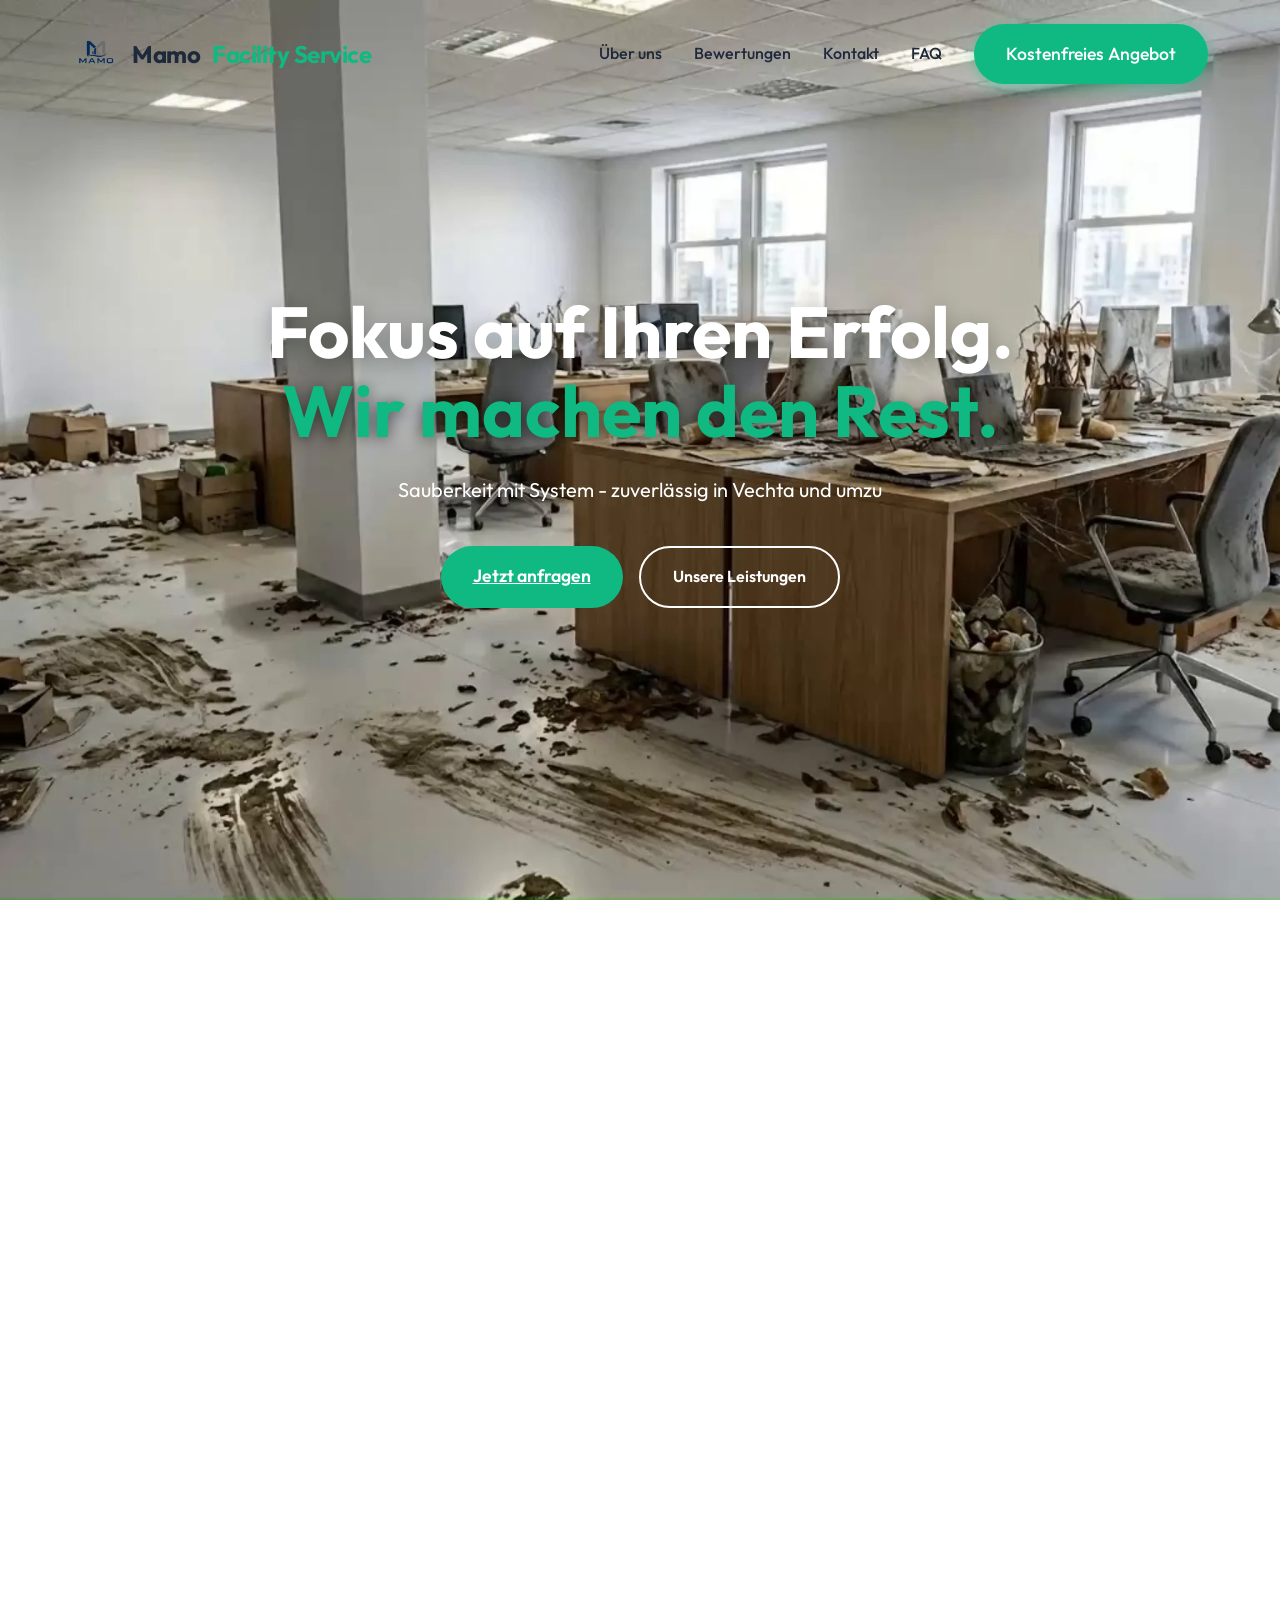
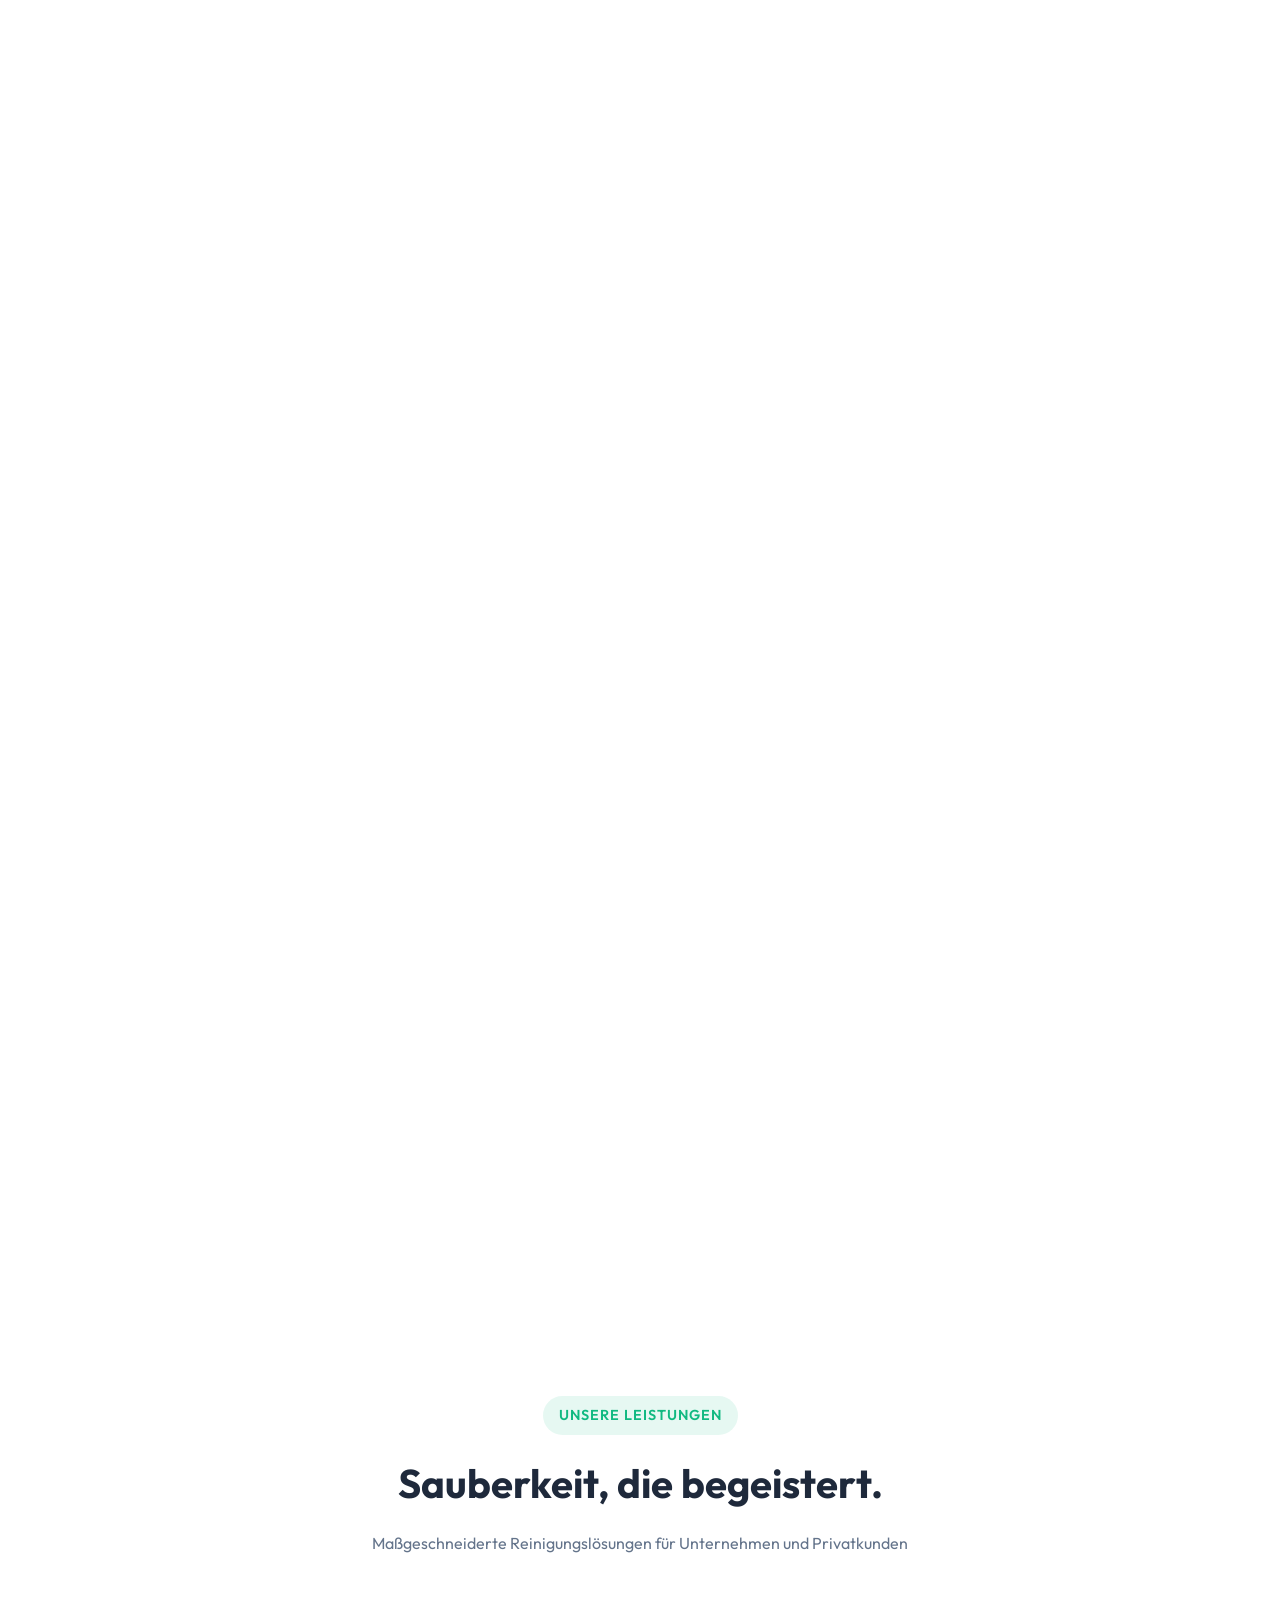
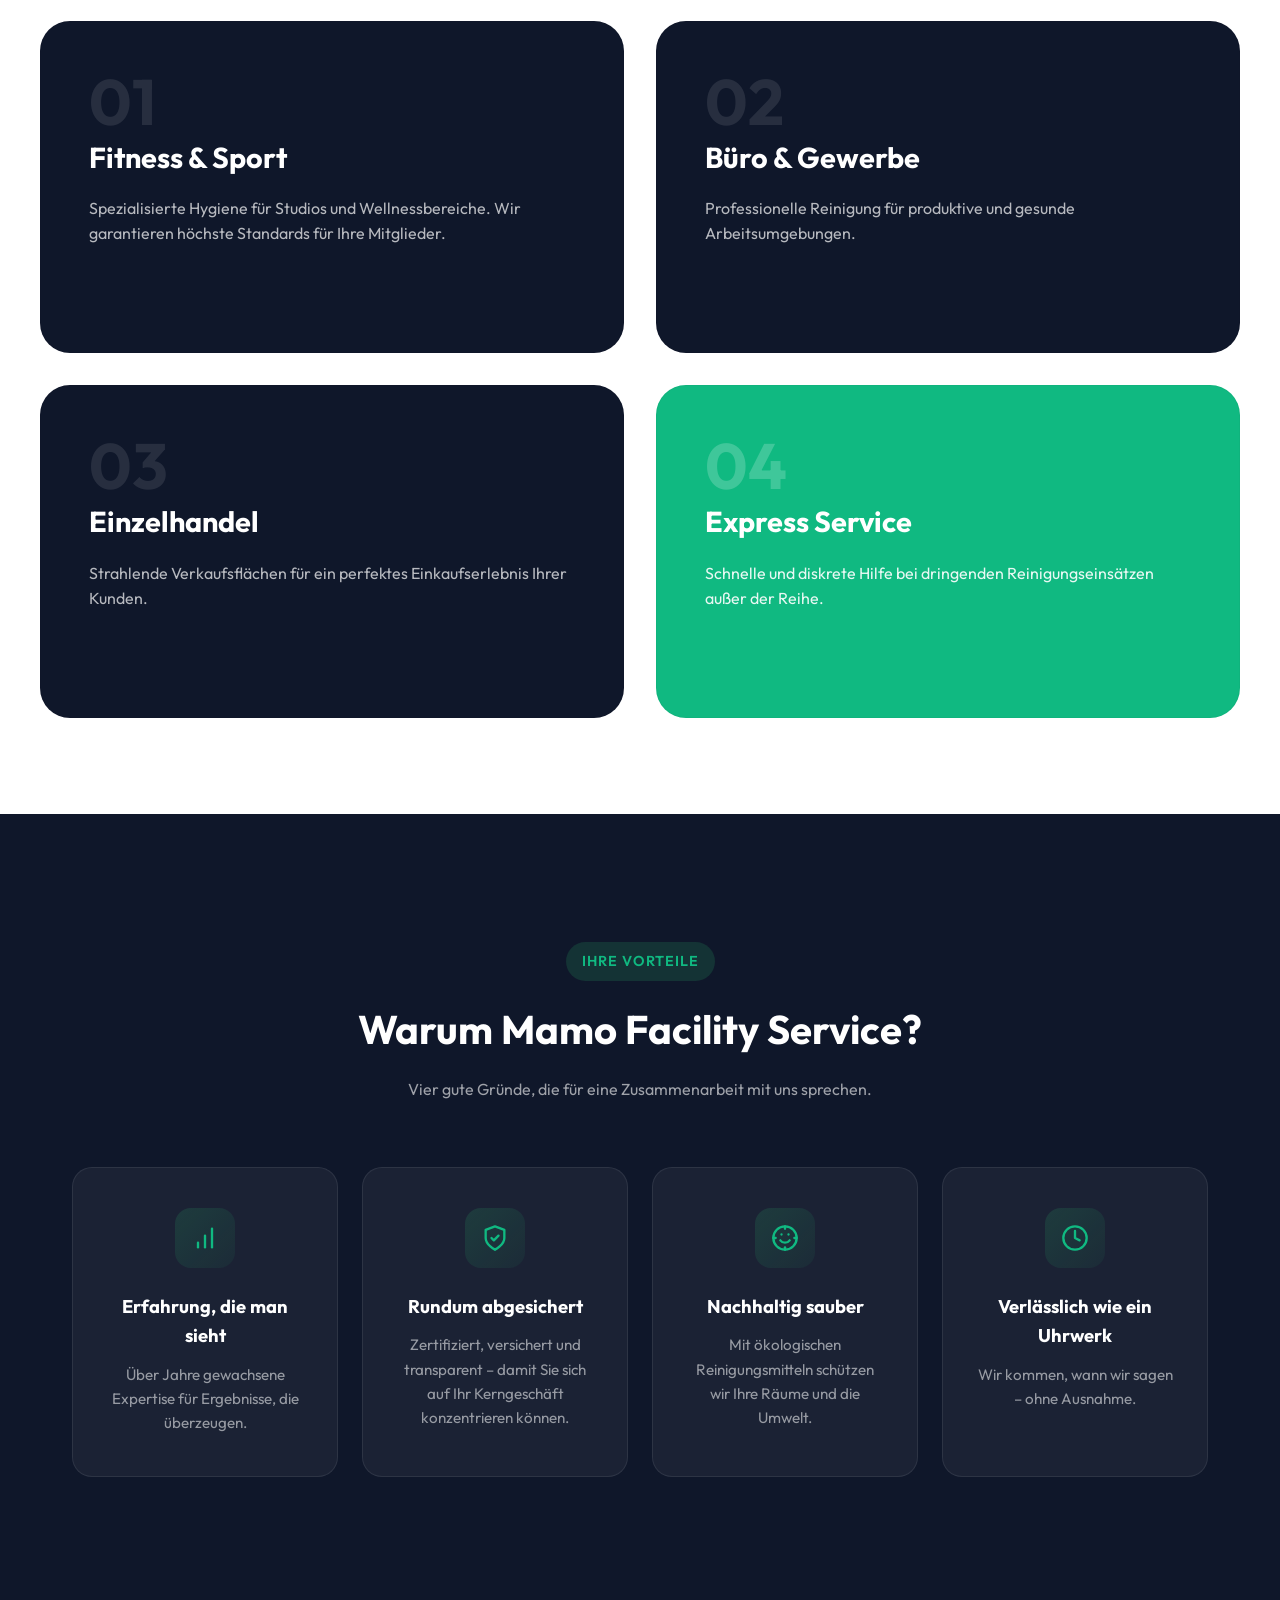
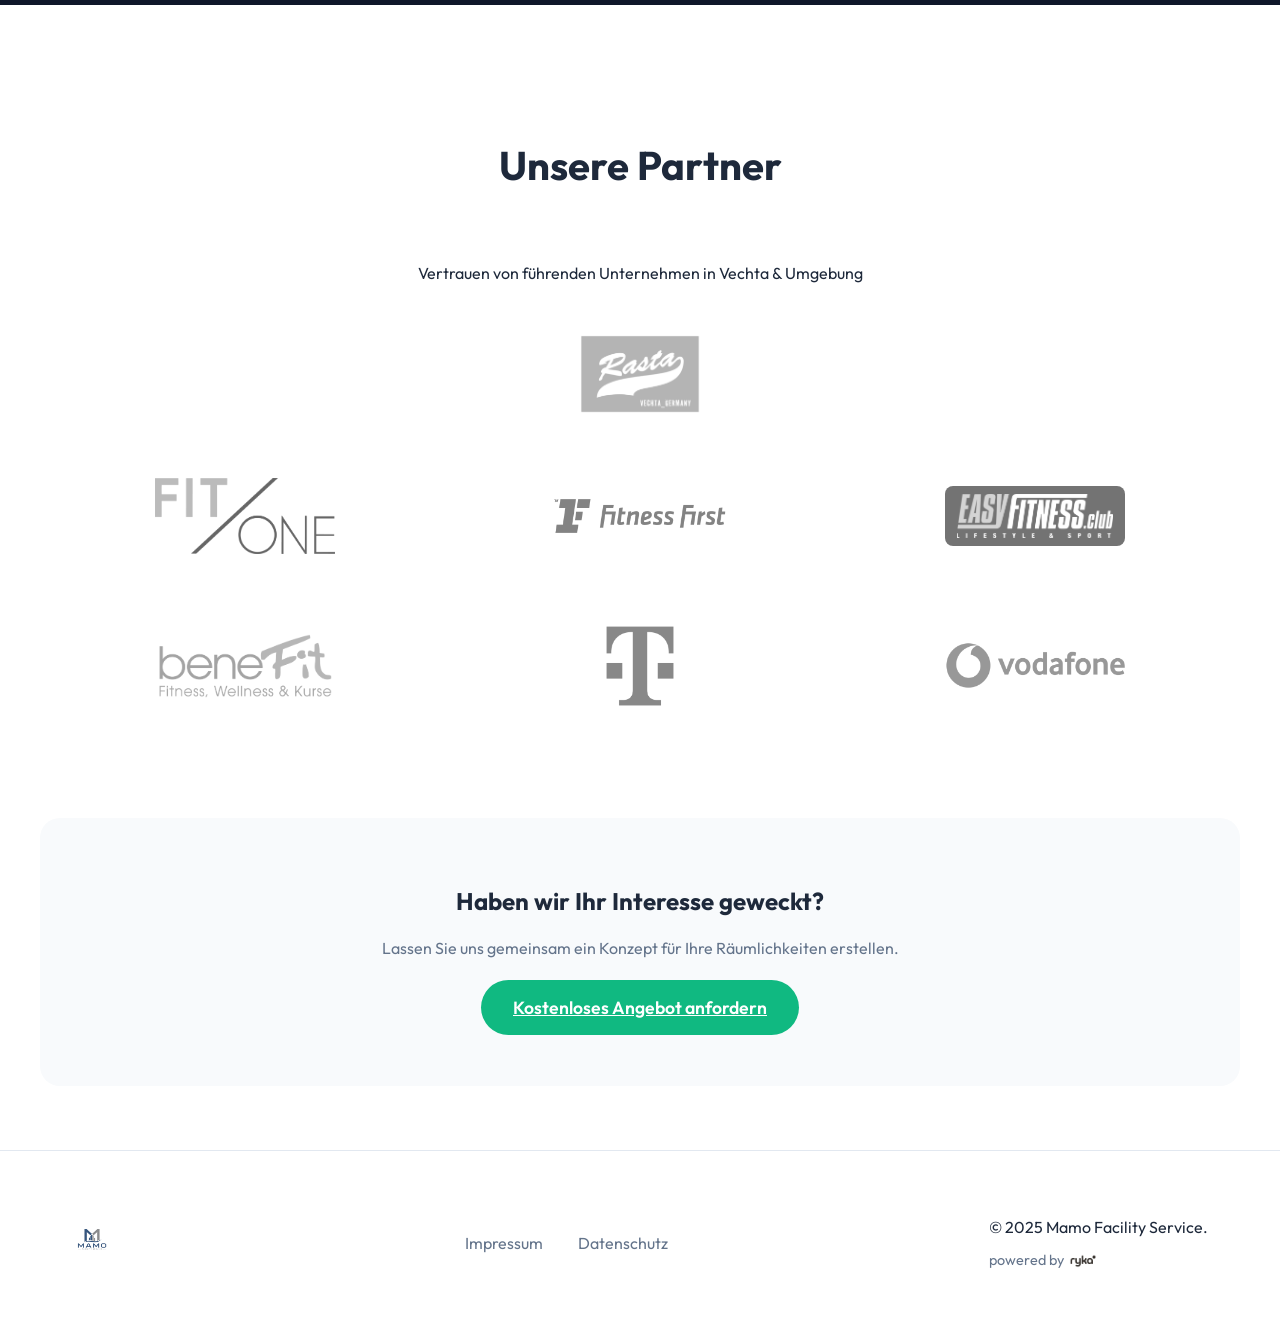
==== index.html @ 99d76e2f "Increase logo size on desktop and fix brand text word spacing" ====
<!DOCTYPE html>
<html lang="de">
<head>
    <meta charset="UTF-8">
    <meta name="viewport" content="width=device-width, initial-scale=1.0">
    <title>Mamo Facility Service | Premium Reinigungsservice Vechta</title>
    <meta name="description" content="Professionelle Reinigung für Fitnessstudios, Büros und Gewerbe in Vechta & Umgebung. Höchste Qualität und Zuverlässigkeit.">
    <link rel="preconnect" href="https://fonts.googleapis.com">
    <link rel="preconnect" href="https://fonts.gstatic.com" crossorigin>
    <link href="https://fonts.googleapis.com/css2?family=Outfit:wght@300;400;600;700&display=swap" rel="stylesheet">
    <link rel="stylesheet" href="style.css?v=1.3">
</head>
<body>
    <header id="main-header">
        <nav class="container">
            <a href="index.html" class="logo" style="text-decoration:none; color:var(--text);"><img src="assets/logoneu1.png" alt="Mamo Facility Service Logo" class="logo-img">Mamo<span> Facility Service</span></a>
            <button class="hamburger" id="hamburger-btn" aria-label="Menü öffnen">
                <span></span>
                <span></span>
                <span></span>
            </button>
            <div class="nav-links" id="nav-links">
                <a href="about.html">Über uns</a>
                <a href="reviews.html">Bewertungen</a>
                <a href="contact.html">Kontakt</a>
                <a href="faq.html">FAQ</a>
                <a href="contact.html" class="btn-cta nav-cta">Kostenfreies Angebot</a>
            </div>
        </nav>
    </header>

    <main>
        <section id="hero">
            <div class="animation-container">
                <canvas id="scroll-animation"></canvas>
                <div class="hero-content container">
                    <div class="text-reveal">

                        <h1 class="fade-in">Fokus auf Ihren Erfolg.<br><span>Wir machen den Rest.</span></h1>
                        <p class="fade-in delay-1">Sauberkeit mit System - zuverlässig in Vechta und umzu</p>
                        <div class="hero-actions fade-in delay-2">
                            <a href="contact.html" class="btn-cta">Jetzt anfragen</a>
                            <a href="services.html" class="btn-secondary">Unsere Leistungen</a>
                        </div>
                    </div>
                </div>
            </div>
        </section>

        <section id="services-home" class="container" style="padding: 6rem 0;">
            <div class="section-header text-center">
                <span class="badge">Unsere Leistungen</span>
                <h2 class="section-title" style="margin-bottom: 1rem;">Sauberkeit, die begeistert.</h2>
                <p style="color: var(--text-light); margin-bottom: 4rem;">Maßgeschneiderte Reinigungslösungen für Unternehmen und Privatkunden</p>
            </div>
            
            <div class="creative-services-grid">
                <a href="services.html" class="c-service-card dark">
                    <div class="c-service-number">01</div>
                    <div class="c-service-content">
                        <h3>Fitness & Sport</h3>
                        <p>Spezialisierte Hygiene für Studios und Wellnessbereiche. Wir garantieren höchste Standards für Ihre Mitglieder.</p>
                        <span class="c-service-link">Mehr erfahren →</span>
                    </div>
                </a>
                
                <a href="services.html" class="c-service-card dark">
                    <div class="c-service-number">02</div>
                    <div class="c-service-content">
                        <h3>Büro & Gewerbe</h3>
                        <p>Professionelle Reinigung für produktive und gesunde Arbeitsumgebungen.</p>
                        <span class="c-service-link">Mehr erfahren →</span>
                    </div>
                </a>

                <a href="services.html" class="c-service-card dark">
                    <div class="c-service-number">03</div>
                    <div class="c-service-content">
                        <h3>Einzelhandel</h3>
                        <p>Strahlende Verkaufsflächen für ein perfektes Einkaufserlebnis Ihrer Kunden.</p>
                        <span class="c-service-link">Mehr erfahren →</span>
                    </div>
                </a>

                <a href="services.html" class="c-service-card highlight">
                    <div class="c-service-number">04</div>
                    <div class="c-service-content">
                        <h3>Express Service</h3>
                        <p>Schnelle und diskrete Hilfe bei dringenden Reinigungseinsätzen außer der Reihe.</p>
                        <span class="c-service-link">Mehr erfahren →</span>
                    </div>
                </a>
            </div>
        </section>

        <section id="why-us" class="bg-dark">
            <div class="container">
                <div class="section-header text-center" style="margin-bottom: 4rem;">
                    <span class="badge" style="background: rgba(46, 204, 113, 0.15); color: var(--secondary);">Ihre Vorteile</span>
                    <h2 class="section-title text-white" style="margin-bottom: 1rem;">Warum Mamo Facility Service?</h2>
                    <p style="color: rgba(255,255,255,0.6); max-width: 560px; margin: 0 auto;">Vier gute Gründe, die für eine Zusammenarbeit mit uns sprechen.</p>
                </div>

                <div class="why-cards-grid">
                    <div class="why-card">
                        <div class="why-card-icon">
                            <svg xmlns="http://www.w3.org/2000/svg" width="28" height="28" viewBox="0 0 24 24" fill="none" stroke="currentColor" stroke-width="2" stroke-linecap="round" stroke-linejoin="round"><path d="M12 20V10"/><path d="M18 20V4"/><path d="M6 20v-4"/></svg>
                        </div>
                        <h3 class="why-card-title">Erfahrung, die man sieht</h3>
                        <p class="why-card-text">Über Jahre gewachsene Expertise für Ergebnisse, die überzeugen.</p>
                    </div>

                    <div class="why-card">
                        <div class="why-card-icon">
                            <svg xmlns="http://www.w3.org/2000/svg" width="28" height="28" viewBox="0 0 24 24" fill="none" stroke="currentColor" stroke-width="2" stroke-linecap="round" stroke-linejoin="round"><path d="M12 22s8-4 8-10V5l-8-3-8 3v7c0 6 8 10 8 10"/><path d="m9 12 2 2 4-4"/></svg>
                        </div>
                        <h3 class="why-card-title">Rundum abgesichert</h3>
                        <p class="why-card-text">Zertifiziert, versichert und transparent – damit Sie sich auf Ihr Kerngeschäft konzentrieren können.</p>
                    </div>

                    <div class="why-card">
                        <div class="why-card-icon">
                            <svg xmlns="http://www.w3.org/2000/svg" width="28" height="28" viewBox="0 0 24 24" fill="none" stroke="currentColor" stroke-width="2" stroke-linecap="round" stroke-linejoin="round"><path d="M12 22c5.523 0 10-4.477 10-10S17.523 2 12 2 2 6.477 2 12s4.477 10 10 10z"/><path d="M8 14s1.5 2 4 2 4-2 4-2"/><line x1="9" y1="9" x2="9.01" y2="9"/><line x1="15" y1="9" x2="15.01" y2="9"/><path d="M2 12h2"/><path d="M20 12h2"/><path d="M12 2v2"/><path d="M12 20v2"/></svg>
                        </div>
                        <h3 class="why-card-title">Nachhaltig sauber</h3>
                        <p class="why-card-text">Mit ökologischen Reinigungsmitteln schützen wir Ihre Räume und die Umwelt.</p>
                    </div>

                    <div class="why-card">
                        <div class="why-card-icon">
                            <svg xmlns="http://www.w3.org/2000/svg" width="28" height="28" viewBox="0 0 24 24" fill="none" stroke="currentColor" stroke-width="2" stroke-linecap="round" stroke-linejoin="round"><circle cx="12" cy="12" r="10"/><polyline points="12 6 12 12 16 14"/></svg>
                        </div>
                        <h3 class="why-card-title">Verlässlich wie ein Uhrwerk</h3>
                        <p class="why-card-text">Wir kommen, wann wir sagen – ohne Ausnahme.</p>
                    </div>
                </div>
            </div>
        </section>

        <section id="partners" class="container">
            <h2 class="section-title">Unsere Partner</h2>
            <p class="text-center">Vertrauen von führenden Unternehmen in Vechta & Umgebung</p>
            <div class="partner-featured">
                <img src="assets/rasta-vechta.png" alt="Rasta Vechta" class="partner-image partner-featured-logo">
            </div>
            <div class="partners-logo-grid">
                <img src="assets/fitone-logo.png" alt="FitOne" class="partner-image">
                <img src="assets/fitnessfirst-logo.png" alt="Fitness First" class="partner-image">
                <img src="assets/easyfitness-logo.png" alt="EasyFitness" class="partner-image dark-bg-logo">
                <img src="assets/benefit-logo.png" alt="Benefit Fitness" class="partner-image">
                <img src="assets/telekom-logo.png" alt="Telekom" class="partner-image">
                <img src="assets/vodafone-logo.png" alt="Vodafone" class="partner-image">
            </div>
        </section>

        <section id="cta-home" class="container text-center">
            <h2>Haben wir Ihr Interesse geweckt?</h2>
            <p>Lassen Sie uns gemeinsam ein Konzept für Ihre Räumlichkeiten erstellen.</p>
            <a href="contact.html" class="btn-cta">Kostenloses Angebot anfordern</a>
        </section>
    </main>

    <footer>
        <div class="container footer-content">
            <div class="footer-logo">
                <img src="assets/logoneu1.png" alt="Mamo Facility Service Logo">
            </div>
            <div class="footer-links">
                <a href="impressum.html">Impressum</a>
                <a href="datenschutz.html">Datenschutz</a>
            </div>
            <div class="copyright">
                &copy; 2025 Mamo Facility Service.
                <div style="margin-top: 8px; font-size: 0.9rem; color: var(--text-light);">
                    powered by <img src="assets/ryka-logo.jpg" alt="ryka" style="height: 14px; vertical-align: middle; margin-left: 2px;">
                </div>
            </div>
        </div>
    </footer>

    <script src="app.js"></script>
</body>
</html>
---- style.css ----
:root {
    --primary: #0f172a;
    --secondary: #10b981;
    --accent: #3b82f6;
    --background: #ffffff;
    --surface: #f8fafc;
    --text: #1e293b;
    --text-light: #64748b;
    --white: #ffffff;
    --transition: all 0.3s cubic-bezier(0.4, 0, 0.2, 1);
}

* {
    margin: 0;
    padding: 0;
    box-sizing: border-box;
}

html {
    scroll-behavior: smooth;
}

body {
    font-family: 'Outfit', sans-serif;
    line-height: 1.6;
    color: var(--text);
    background-color: var(--background);
    overflow-x: hidden;
}

.container {
    max-width: 1200px;
    margin: 0 auto;
    padding: 0 2rem;
}

/* Header & Nav */
header {
    position: fixed;
    top: 0;
    width: 100%;
    z-index: 1000;
    padding: 1.5rem 0;
    transition: var(--transition);
}

header.scrolled {
    background: rgba(255, 255, 255, 0.8);
    backdrop-filter: blur(10px);
    padding: 1rem 0;
    box-shadow: 0 4px 20px rgba(0,0,0,0.05);
}

nav {
    display: flex;
    justify-content: space-between;
    align-items: center;
}

.logo {
    display: inline-flex;
    align-items: center;
    gap: 0.75rem;
    font-size: 1.5rem;
    font-weight: 700;
    letter-spacing: -0.5px;
    transition: var(--transition);
}

.logo span {
    color: var(--secondary);
}

.logo-img {
    height: 48px;
    width: auto;
    object-fit: contain;
    transition: var(--transition);
}

header.scrolled .logo-img {
    height: 36px;
}

header.scrolled .logo {
    font-size: 1.3rem;
}

.nav-links {
    display: flex;
    gap: 2rem;
    align-items: center;
}

.nav-links a {
    text-decoration: none;
    color: var(--text);
    font-weight: 500;
    transition: var(--transition);
}

.nav-links a:hover {
    color: var(--secondary);
}

.hamburger {
    display: none;
    flex-direction: column;
    justify-content: space-around;
    width: 30px;
    height: 25px;
    background: transparent;
    border: none;
    cursor: pointer;
    padding: 0;
    z-index: 1000;
}

.hamburger span {
    width: 30px;
    height: 3px;
    background: var(--text);
    border-radius: 10px;
    transition: all 0.3s linear;
    position: relative;
    transform-origin: 1px;
}

.hamburger.active span:nth-child(1) {
    transform: rotate(45deg);
}

.hamburger.active span:nth-child(2) {
    opacity: 0;
}

.hamburger.active span:nth-child(3) {
    transform: rotate(-45deg);
}

.nav-cta {
    padding: 0.8rem 1.5rem;
    background-color: var(--secondary);
    color: var(--white);
    border-radius: 50px;
    box-shadow: 0 4px 15px rgba(16, 185, 129, 0.4);
}

.nav-cta:hover {
    transform: translateY(-2px);
    box-shadow: 0 6px 20px rgba(16, 185, 129, 0.6);
    color: var(--white) !important;
}

/* Buttons */
.btn-primary, .btn-cta {
    background: var(--primary);
    color: var(--white) !important;
    padding: 0.8rem 1.5rem;
    border-radius: 50px;
    font-weight: 600;
    transition: var(--transition);
    border: none;
    cursor: pointer;
}

.btn-cta {
    background: var(--secondary);
    padding: 1rem 2rem;
    font-size: 1.1rem;
}

.btn-secondary {
    background: transparent;
    border: 2px solid var(--primary);
    color: var(--primary);
    padding: 1rem 2rem;
    border-radius: 50px;
    font-weight: 600;
    text-decoration: none;
    transition: var(--transition);
}

.btn-primary:hover, .btn-cta:hover {
    transform: translateY(-2px);
    box-shadow: 0 10px 20px rgba(0,0,0,0.1);
}

/* Hero Section */
#hero {
    height: 500vh; /* Increased to 500vh to slow down the 161 desktop frames and make scrolling less sensitive */
    position: relative;
}

.animation-container {
    position: sticky;
    top: 0;
    height: 100vh;
    width: 100%;
    overflow: hidden;
    background: url('frames/ezgif-frame-001.webp') center center / cover no-repeat #000;
}

#scroll-animation {
    width: 100%;
    height: 100%;
    display: block;
}

.hero-content {
    position: absolute;
    top: 50%;
    left: 50%;
    transform: translate(-50%, -50%);
    z-index: 10;
    color: var(--white);
    text-align: center;
    width: 100%;
    padding: 0 2rem;
    pointer-events: none;
    -webkit-font-smoothing: antialiased;
}

.hero-content * {
    pointer-events: auto;
}

.hero-logo {
    margin-bottom: 2rem;
}

.hero-logo img {
    max-height: 90px;
    width: auto;
    border-radius: 12px;
    background: #ffffff;
    padding: 8px;
    box-shadow: 0 10px 30px rgba(0,0,0,0.15);
    display: inline-block;
}

#hero h1 {
    font-size: clamp(2.5rem, 8vw, 4.5rem);
    line-height: 1.1;
    margin-bottom: 1.5rem;
    font-weight: 700;
    text-shadow: 0 4px 20px rgba(0,0,0,0.3);
}

#hero h1 span {
    color: #10b981; /* Bright, vibrant green */
    text-shadow: 0 2px 15px rgba(0,0,0,0.6);
}

#hero p {
    font-size: 1.25rem;
    margin-bottom: 2.5rem;
    opacity: 0.9;
}

.hero-actions {
    display: flex;
    gap: 1rem;
    justify-content: center;
}

#hero .btn-secondary {
    border-color: var(--white);
    color: var(--white);
}

#hero .btn-secondary:hover {
    background: var(--white);
    color: var(--primary);
}

/* Animations */
.fade-in {
    opacity: 0;
    transform: translateY(20px);
    animation: fadeIn 1s forwards;
}

.delay-1 { animation-delay: 0.2s; }
.delay-2 { animation-delay: 0.4s; }

@keyframes fadeIn {
    to {
        opacity: 1;
        transform: translateY(0);
    }
}

/* Services */
#services {
    padding: 8rem 2rem;
}

.section-title {
    text-align: center;
    font-size: 2.5rem;
    margin-bottom: 4rem;
    font-weight: 700;
}

.services-grid {
    display: grid;
    grid-template-columns: repeat(auto-fit, minmax(250px, 1fr));
    gap: 2rem;
}

.service-card {
    background: var(--surface);
    padding: 3rem 2rem;
    border-radius: 24px;
    transition: var(--transition);
    text-align: center;
}

.service-card:hover {
    transform: translateY(-10px);
    background: var(--white);
    box-shadow: 0 20px 40px rgba(0,0,0,0.05);
}

.service-card .icon {
    font-size: 3rem;
    margin-bottom: 1.5rem;
}

.service-card h3 {
    margin-bottom: 1rem;
    font-size: 1.5rem;
}

/* Why Us */
.bg-dark {
    background: var(--primary);
    color: var(--white);
    padding: 8rem 0;
}

.grid-2 {
    display: grid;
    grid-template-columns: 1fr 1fr;
    gap: 4rem;
    align-items: center;
}

.why-cards-grid {
    display: grid;
    grid-template-columns: repeat(4, 1fr);
    gap: 1.5rem;
}

.why-card {
    background: rgba(255, 255, 255, 0.05);
    border: 1px solid rgba(255, 255, 255, 0.08);
    border-radius: 20px;
    padding: 2.5rem 2rem;
    text-align: center;
    transition: all 0.4s cubic-bezier(0.25, 0.46, 0.45, 0.94);
    position: relative;
    overflow: hidden;
}

.why-card::before {
    content: '';
    position: absolute;
    top: 0;
    left: 0;
    right: 0;
    height: 3px;
    background: linear-gradient(90deg, transparent, var(--secondary), transparent);
    opacity: 0;
    transition: opacity 0.4s ease;
}

.why-card:hover {
    transform: translateY(-8px);
    background: rgba(255, 255, 255, 0.09);
    border-color: rgba(46, 204, 113, 0.3);
    box-shadow: 0 20px 60px rgba(0, 0, 0, 0.3), 0 0 40px rgba(46, 204, 113, 0.1);
}

.why-card:hover::before {
    opacity: 1;
}

.why-card-icon {
    width: 60px;
    height: 60px;
    border-radius: 16px;
    background: linear-gradient(135deg, rgba(46, 204, 113, 0.15), rgba(46, 204, 113, 0.05));
    display: flex;
    align-items: center;
    justify-content: center;
    margin: 0 auto 1.5rem;
    color: var(--secondary);
    transition: all 0.4s ease;
}

.why-card:hover .why-card-icon {
    background: linear-gradient(135deg, var(--secondary), rgba(46, 204, 113, 0.7));
    color: var(--white);
    transform: scale(1.1);
    box-shadow: 0 8px 25px rgba(46, 204, 113, 0.3);
}

.why-card-title {
    font-size: 1.15rem;
    font-weight: 700;
    color: var(--white);
    margin-bottom: 0.75rem;
}

.why-card-text {
    font-size: 0.95rem;
    color: rgba(255, 255, 255, 0.55);
    line-height: 1.6;
}

/* Contact */
#contact {
    padding: 8rem 2rem;
}

.contact-wrapper {
    display: grid;
    grid-template-columns: 1fr 1.2fr;
    gap: 4rem;
    background: var(--surface);
    padding: 4rem;
    border-radius: 40px;
}

.contact-form {
    display: flex;
    flex-direction: column;
    gap: 1.5rem;
}

.contact-form input, .contact-form select, .contact-form textarea {
    padding: 1rem 1.5rem;
    border-radius: 12px;
    border: 1px solid #e2e8f0;
    font-family: inherit;
    font-size: 1rem;
}

.info-item {
    margin: 2rem 0;
    font-size: 1.2rem;
    font-weight: 600;
}

.info-item a {
    text-decoration: none;
    color: var(--text);
}

.btn-whatsapp {
    display: inline-block;
    background: #25d366;
    color: white;
    padding: 1rem 2rem;
    border-radius: 50px;
    text-decoration: none;
    font-weight: 600;
    transition: var(--transition);
}

.image-container {
    border-radius: 30px;
    overflow: hidden;
    box-shadow: 0 20px 40px rgba(0,0,0,0.2);
}

.img-responsive {
    width: 100%;
    height: auto;
    display: block;
    transition: var(--transition);
}

.img-responsive:hover {
    transform: scale(1.05);
}

/* Subpages */
.sub-hero {
    padding: 10rem 0 6rem;
    text-align: center;
}

.sub-hero h1 {
    font-size: 3.5rem;
    margin-bottom: 1rem;
    color: var(--white);
}

.sub-hero p {
    font-size: 1.2rem;
    color: var(--secondary);
    max-width: 600px;
    margin: 0 auto;
}

/* Service Details */
.service-detail-block {
    display: grid;
    grid-template-columns: 1fr 1fr;
    gap: 4rem;
    align-items: center;
    padding: 6rem 0;
}

.service-detail-block.reverse {
    direction: rtl;
}

.service-detail-block.reverse .service-text {
    direction: ltr;
}

.service-text h2 {
    font-size: 2.5rem;
    margin-bottom: 1.5rem;
}

.service-text p {
    font-size: 1.1rem;
    color: var(--text-light);
    margin-bottom: 2rem;
}

.service-text ul {
    list-style: none;
}

.service-text li {
    margin-bottom: 1rem;
    padding-left: 2rem;
    position: relative;
}

.service-text li::before {
    content: '✓';
    position: absolute;
    left: 0;
    color: var(--secondary);
    font-weight: 700;
}

/* Reviews Wall */
#reviews-wall {
    padding: 6rem 2rem;
}

.rating-summary {
    text-align: center;
    margin-bottom: 4rem;
}

.rating-summary .stars {
    font-size: 2rem;
    margin-bottom: 0.5rem;
}

.reviews-grid {
    display: grid;
    grid-template-columns: repeat(auto-fit, minmax(300px, 1fr));
    gap: 2rem;
}

.review-card {
    background: var(--surface);
    padding: 2.5rem;
    border-radius: 24px;
    border: 1px solid #e2e8f0;
}

.review-header {
    display: flex;
    align-items: center;
    gap: 1rem;
    margin-bottom: 1.5rem;
}

.avatar {
    width: 50px;
    height: 50px;
    min-width: 50px;
    min-height: 50px;
    background: var(--primary);
    color: var(--white);
    display: flex;
    align-items: center;
    justify-content: center;
    border-radius: 50%;
    font-weight: 700;
    flex-shrink: 0;
}

.user-info {
    flex: 1;
}

.user-info strong {
    display: block;
}

.user-info span {
    font-size: 0.9rem;
    color: var(--text-light);
}

/* About Grid */
.about-grid {
    display: grid;
    grid-template-columns: 1.2fr 1fr;
    gap: 6rem;
    padding: 6rem 0;
    align-items: center;
}

.stats {
    display: flex;
    gap: 3rem;
    margin: 3rem 0;
}

.stat-item {
    display: flex;
    flex-direction: column;
}

.stat-item .number {
    font-size: 2.5rem;
    font-weight: 700;
    color: var(--secondary);
}

.stat-item .label {
    font-size: 0.9rem;
    color: var(--text-light);
}

/* Contact Grid */
#contact-full {
    padding: 6rem 2rem;
}

/* Mobile-only contact choice elements — hidden on desktop */
.mobile-reach-heading,
.mobile-choice-badge {
    display: none;
}

.contact-grid {
    display: grid;
    grid-template-columns: 1fr 1.2fr;
    gap: 6rem;
}

.contact-methods {
    margin: 3rem 0;
}

.method {
    display: flex;
    gap: 1.5rem;
    margin-bottom: 2rem;
}

.method:last-child {
    margin-bottom: 0;
}

.method .icon {
    font-size: 1.5rem;
    background: var(--surface);
    width: 50px;
    height: 50px;
    display: flex;
    align-items: center;
    justify-content: center;
    border-radius: 12px;
}

.whatsapp-card {
    background: #e7f9ee;
    padding: 2.5rem;
    border-radius: 24px;
}

.whatsapp-card h3 {
    margin-bottom: 0.5rem;
}

.contact-form-wrapper {
    background: var(--surface);
    padding: 4rem;
    border-radius: 32px;
}

.form-group {
    margin-bottom: 1.5rem;
}

.form-group label {
    display: block;
    margin-bottom: 0.5rem;
    font-weight: 600;
}

.text-center {
    text-align: center;
}

/* Featured Partner Logo (centered above grid) */
.partner-featured {
    display: flex;
    justify-content: center;
    align-items: center;
    margin-top: 3rem;
    margin-bottom: 1rem;
}

.partner-featured-logo {
    max-width: 220px;
    max-height: 100px;
}

/* Partners Grid Layout */
.partners-logo-grid {
    display: grid;
    grid-template-columns: repeat(3, 1fr);
    gap: 4.5rem 3rem; /* Increased vertical gap */
    align-items: center;
    justify-items: center;
    margin-top: 3rem;
    padding: 1rem 0;
    width: 100%;
}

.partner-image {
    max-width: 180px;
    height: auto;
    max-height: 80px;
    object-fit: contain;
    opacity: 1;
    transition: var(--transition);
}

.dark-bg-logo {
    background-color: var(--primary);
    padding: 8px 12px;
    border-radius: 8px;
}

@media (min-width: 768px) {
    .partner-image {
        opacity: 0.6;
        filter: grayscale(100%);
    }

    .partner-image:hover {
        opacity: 1;
        filter: grayscale(0%);
        transform: scale(1.1);
    }
}

#partners {
    padding-top: 8rem; /* Weiter weg vom dunklen Bereich darüber */
    padding-bottom: 2rem; /* Näher an das Element darunter */
}

/* Home CTA Section */
#cta-home {
    margin-top: 4rem; /* Halbiert von 8rem, um näher an den Partnern zu sein */
    margin-bottom: 4rem;
    padding: 4rem 2rem;
    background-color: var(--surface);
    border-radius: 20px;
}

#cta-home h2 {
    margin-bottom: 1rem;
}

#cta-home p {
    margin-bottom: 2rem;
    color: var(--text-light);
}

/* Footer */
footer {
    padding: 4rem 0;
    border-top: 1px solid #e2e8f0;
}

.footer-content {
    display: flex;
    justify-content: space-between;
    align-items: center;
}

.footer-logo img {
    height: 40px;
    width: auto;
    opacity: 0.8;
}

.footer-links a {
    margin-left: 2rem;
    text-decoration: none;
    color: var(--text-light);
}

/* Creative Services Grid */
.section-header {
    margin-bottom: 4rem;
}
.badge {
    display: inline-block;
    padding: 0.5rem 1rem;
    background: rgba(16, 185, 129, 0.1);
    color: var(--secondary);
    border-radius: 50px;
    font-weight: 600;
    font-size: 0.9rem;
    margin-bottom: 1rem;
    text-transform: uppercase;
    letter-spacing: 1px;
}

.creative-services-grid {
    display: grid;
    grid-template-columns: repeat(2, 1fr);
    gap: 2rem;
}

.c-service-card {
    position: relative;
    padding: 3rem;
    border-radius: 30px;
    background: var(--surface);
    text-decoration: none;
    color: var(--text);
    overflow: hidden;
    transition: all 0.4s cubic-bezier(0.16, 1, 0.3, 1);
    display: flex;
    flex-direction: column;
    justify-content: space-between;
    min-height: 300px;
    border: 1px solid rgba(0,0,0,0.03);
}

.c-service-card:hover {
    transform: translateY(-10px);
    box-shadow: 0 30px 60px rgba(0,0,0,0.08);
}

.c-service-number {
    font-size: 4rem;
    font-weight: 700;
    color: rgba(0,0,0,0.05);
    line-height: 1;
    transition: var(--transition);
}

.c-service-card:hover .c-service-number {
    color: var(--secondary);
    transform: scale(1.1) translateX(10px);
}

.c-service-content h3 {
    font-size: 1.8rem;
    margin-bottom: 1rem;
}

.c-service-content p {
    color: var(--text-light);
    margin-bottom: 2rem;
    line-height: 1.6;
}

.c-service-link {
    font-weight: 600;
    color: var(--primary);
    opacity: 0;
    transform: translateX(-20px);
    transition: all 0.3s ease;
    display: inline-block;
}

.c-service-card:hover .c-service-link {
    opacity: 1;
    transform: translateX(0);
}

/* Variant: Highlight (Green) */
.c-service-card.highlight {
    background: var(--secondary);
    color: var(--white);
}

.c-service-card.highlight:hover {
    transform: translateY(-12px) scale(1.02);
    box-shadow: 0 20px 40px rgba(16, 185, 129, 0.4);
    background: #12cf8f;
}

.c-service-card.highlight .c-service-number {
    color: rgba(255,255,255,0.2);
}

.c-service-card.highlight:hover .c-service-number {
    color: var(--white);
}

.c-service-card.highlight p {
    color: rgba(255,255,255,0.9);
}

.c-service-card.highlight .c-service-link {
    color: var(--white);
}

/* Variant: Dark */
.c-service-card.dark {
    background: var(--primary);
    color: var(--white);
}

.c-service-card.dark:hover {
    transform: translateY(-12px) scale(1.02);
    box-shadow: 0 20px 40px rgba(15, 23, 42, 0.4);
    background: #17223b;
}

.c-service-card.dark .c-service-number {
    color: rgba(255,255,255,0.1);
}

.c-service-card.dark:hover .c-service-number {
    color: var(--secondary);
}

.c-service-card.dark p {
    color: rgba(255,255,255,0.7);
}

.c-service-card.dark .c-service-link {
    color: var(--secondary);
}

/* Mobile Adjustments */
@media (max-width: 768px) {
    #hero {
        height: 450vh; /* Increased from 350vh to make mobile animation slightly less sensitive and require more scrolling */
    }
    .animation-container {
        /* First frame as CSS background = always visible immediately, zero JS dependency */
        background: url('frames_mobil/ezgif-frame-001.webp') center center / cover no-repeat #000;
    }
    .creative-services-grid {
        grid-template-columns: 1fr;
    }

    /* Services page – mobile */
    .service-detail-block {
        grid-template-columns: 1fr;
        gap: 0;
        padding: 2rem 0;
    }

    /* Reset the RTL trick that breaks mobile layout */
    .service-detail-block.reverse {
        direction: ltr;
    }

    /* Hide images on mobile */
    .service-image {
        display: none;
    }

    /* Style each block as a clean card with green left accent */
    .service-text {
        background: var(--surface);
        border-radius: 20px;
        border-left: 4px solid var(--secondary);
        padding: 2rem 1.5rem;
        margin-bottom: 1.5rem;
    }

    .service-text h2 {
        font-size: 1.6rem;
        margin-bottom: 1rem;
    }

    .service-text p {
        font-size: 1rem;
        margin-bottom: 1.5rem;
    }

    .service-text li {
        font-size: 0.95rem;
        margin-bottom: 0.75rem;
    }

    #detailed-services {
        padding: 2rem 1rem;
    }
    .c-service-card {
        padding: 2rem;
        min-height: auto;
    }
    .c-service-number {
        font-size: 3rem;
        margin-bottom: 1rem;
    }
    .c-service-link {
        opacity: 1;
        transform: none;
    }
    .partners-logo-grid {
        grid-template-columns: repeat(2, 1fr);
        gap: 3.5rem 1.5rem; /* Increased vertical gap on mobile */
    }
    .partner-image {
        max-width: 140px;
        max-height: 60px;
    }

    .grid-2, .contact-wrapper {
        grid-template-columns: 1fr;
    }

    #cta-home {
        margin-top: 5rem;
        padding: 3rem 1.5rem;
    }
    
    .hamburger {
        display: flex;
    }
    
    .nav-links {
        position: fixed;
        top: 0;
        right: -100%;
        width: 100%;
        height: 100vh;
        background-color: var(--background);
        flex-direction: column;
        justify-content: center;
        align-items: center;
        transition: right 0.4s ease;
        z-index: 999;
        gap: 3rem;
        display: flex;
    }

    .nav-links.active {
        right: 0;
    }

    .nav-links a {
        font-size: 1.5rem;
    }

    .nav-cta {
        width: 80%;
        text-align: center;
        margin-top: 2rem;
        font-size: 1.2rem;
    }
    
    .hero-content h1 {
        font-size: 3rem;
    }
    
    .contact-wrapper {
        padding: 2rem;
    }

    .contact-grid {
        grid-template-columns: 1fr;
        gap: 1.25rem;
    }

    .contact-methods {
        margin: 1.5rem 0 1rem 0;
    }

    .contact-form-wrapper {
        padding: 2rem 1.5rem;
        border-radius: 20px;
    }

    #contact-full {
        padding: 2rem 1rem;
    }

    .whatsapp-card {
        display: none;
    }

    /* Show mobile-only elements */
    .mobile-reach-heading {
        display: block;
        text-align: center;
        margin-bottom: 2rem;
        padding: 0 0.5rem;
    }

    .mobile-reach-heading h2 {
        font-size: 1.6rem;
        margin-bottom: 0.4rem;
    }

    .mobile-reach-heading p {
        color: var(--text-light);
        font-size: 0.95rem;
    }

    /* Hide the desktop heading on mobile (replaced by mobile-reach-heading) */
    .contact-details > h2,
    .contact-details > p {
        display: none;
    }

    .mobile-choice-badge {
        display: flex;
        align-items: center;
        gap: 1rem;
        border-radius: 14px;
        padding: 1rem 1.25rem;
        margin-bottom: 1.25rem;
        font-size: 0.95rem;
        text-decoration: none;
        color: var(--text);
        transition: all 0.25s ease;
    }

    a.mobile-choice-badge.mobile-choice-wa:active {
        background: #d1f2dc;
        transform: scale(0.98);
    }

    .mobile-choice-badge strong {
        display: block;
        font-size: 1.05rem;
        margin-bottom: 0.15rem;
    }

    .mobile-choice-badge span:not(.choice-icon) {
        color: rgba(0,0,0,0.5);
        font-size: 0.88rem;
    }

    .choice-icon {
        font-size: 1.8rem;
        flex-shrink: 0;
    }

    .mobile-choice-wa {
        background: #e7f9ee;
        border: 2px solid #a8e6be;
    }

    .mobile-choice-form {
        background: var(--surface);
        border: 2px solid rgba(26, 43, 76, 0.15);
    }

    .why-cards-grid {
        grid-template-columns: repeat(2, 1fr);
        gap: 1rem;
    }

    .why-card {
        padding: 2rem 1.5rem;
    }

    /* About page – mobile */
    .about-grid {
        grid-template-columns: 1fr;
        gap: 3rem;
        padding: 3rem 0;
    }

    .stats {
        flex-direction: column;
        gap: 1.5rem;
        margin: 2rem 0;
    }

    /* Hero Logo - mobile */
    .hero-logo img {
        max-height: 70px;
        padding: 6px;
    }

    /* Logo Brand Font-Size - mobile */
    .logo {
        font-size: 1.15rem;
    }
    header.scrolled .logo {
        font-size: 1.05rem;
    }
    .logo-img {
        height: 32px;
    }
    header.scrolled .logo-img {
        height: 28px;
    }
}

@media (max-width: 480px) {
    .why-cards-grid {
        grid-template-columns: 1fr;
    }
}
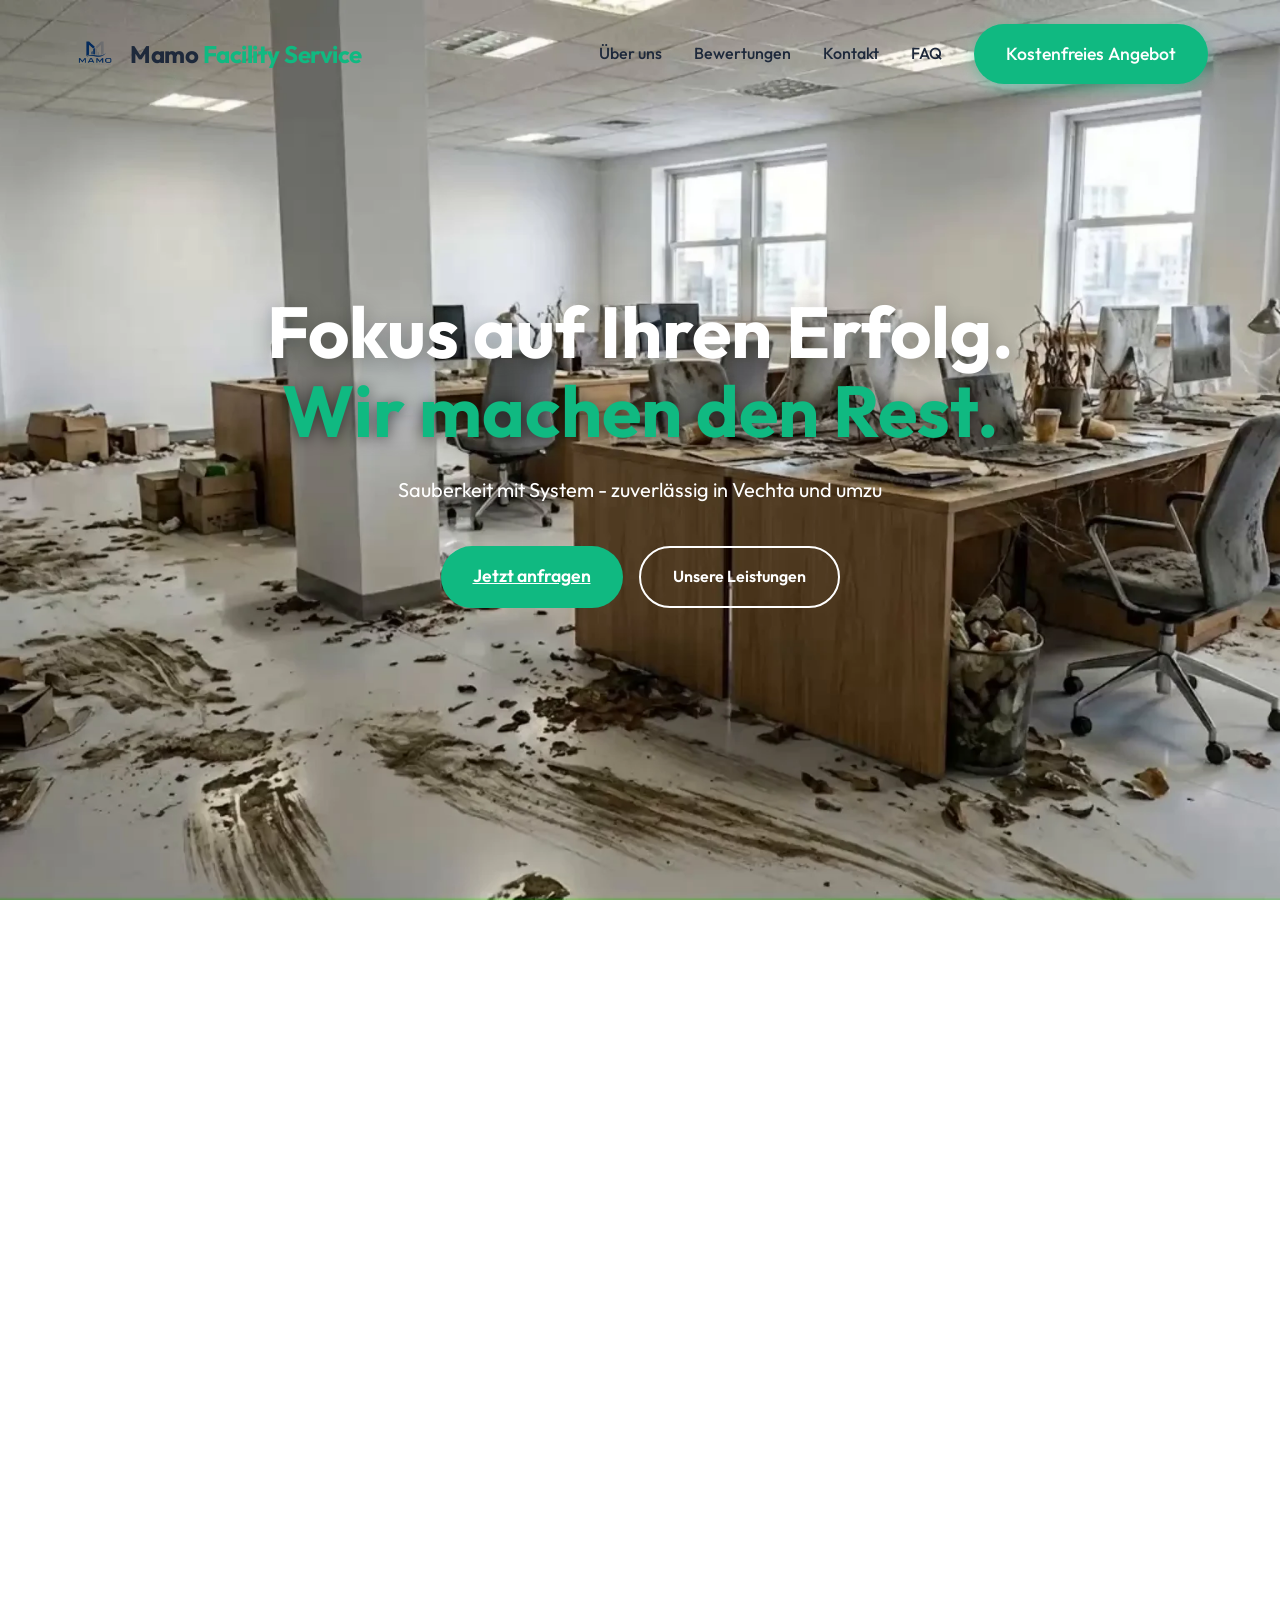
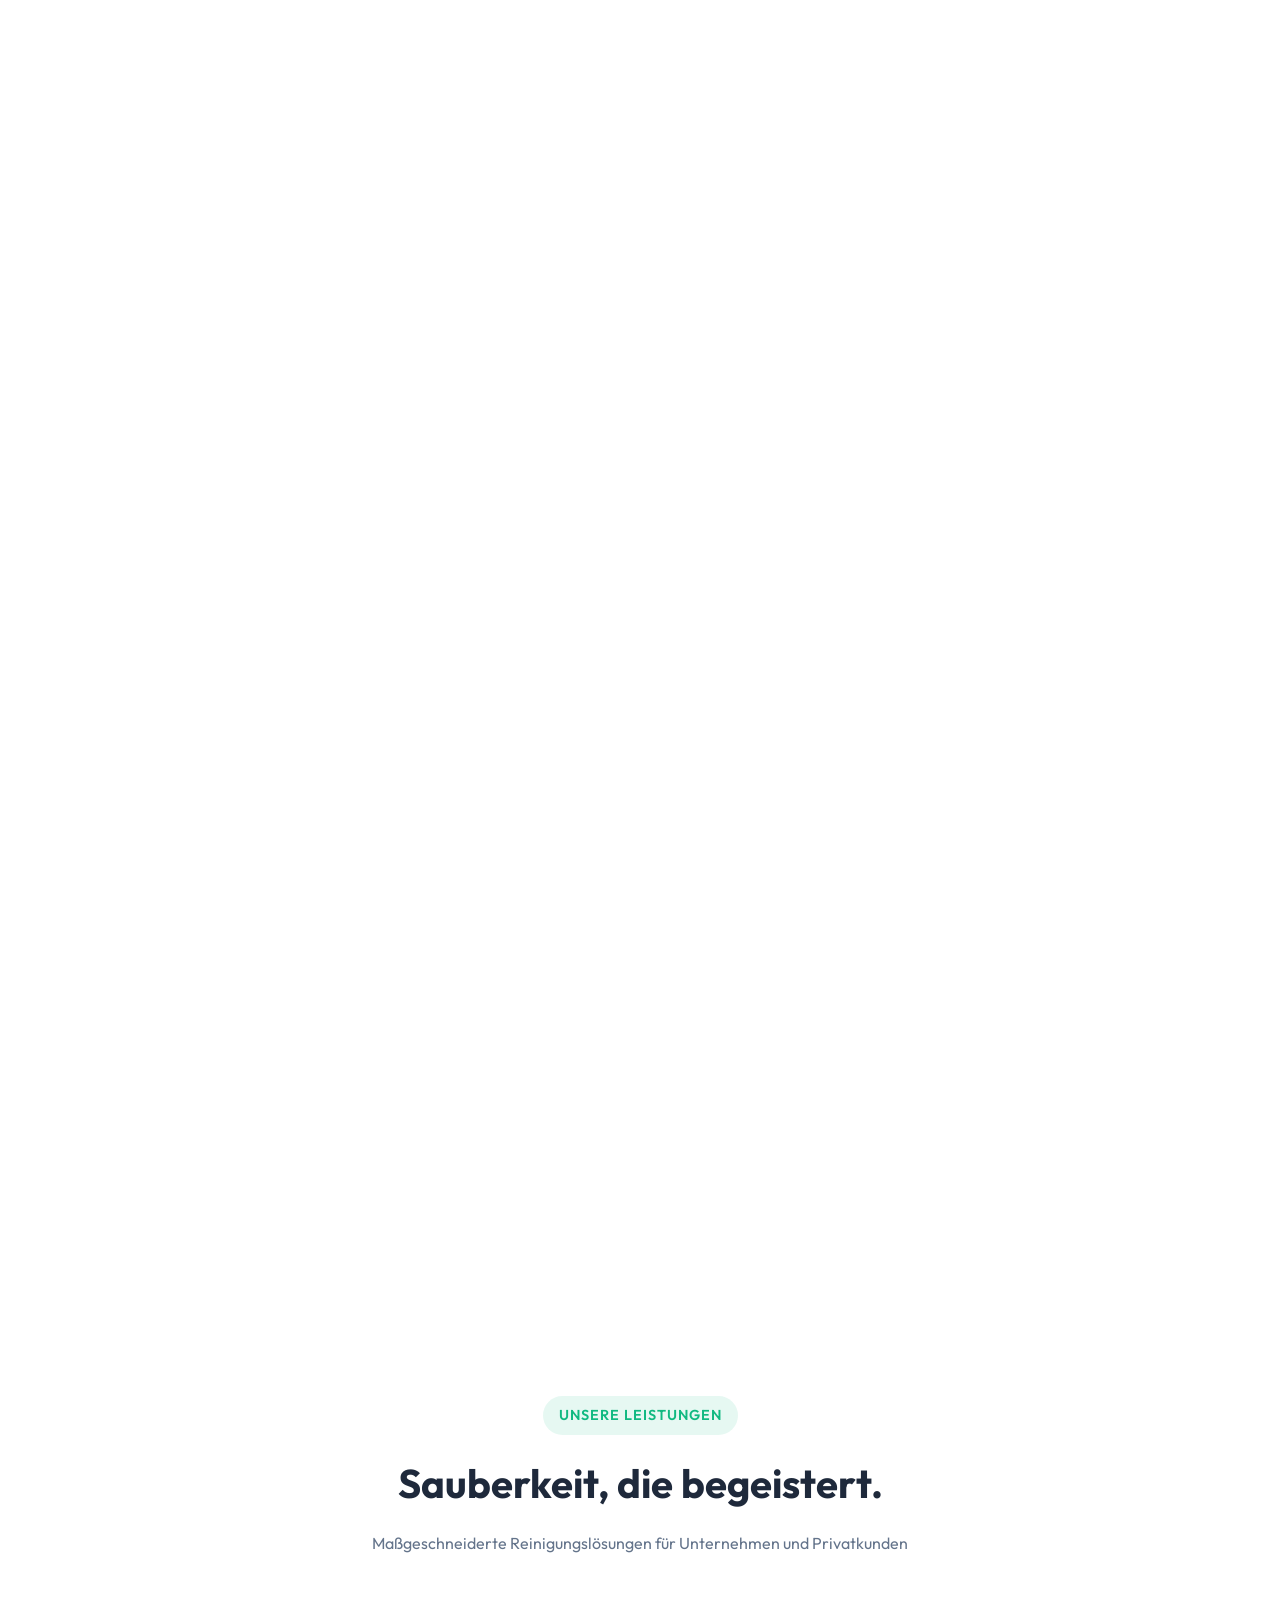
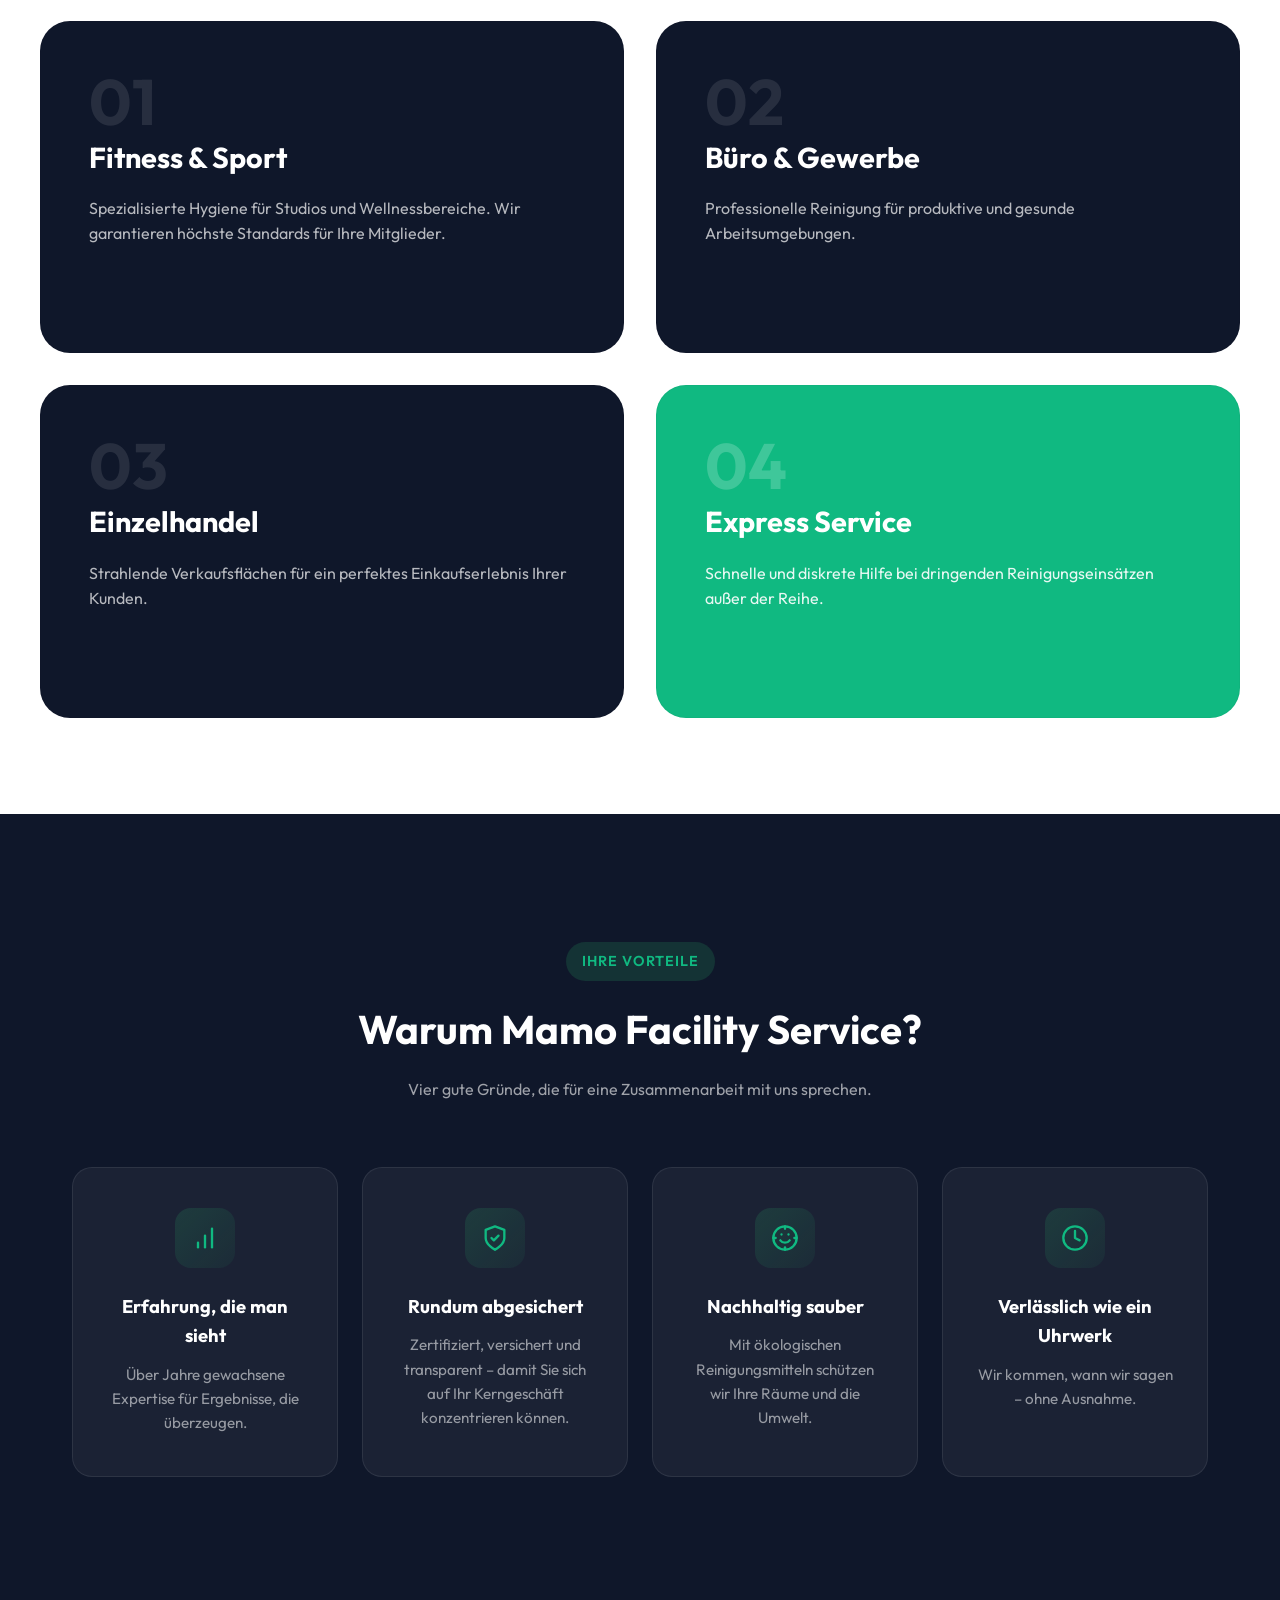
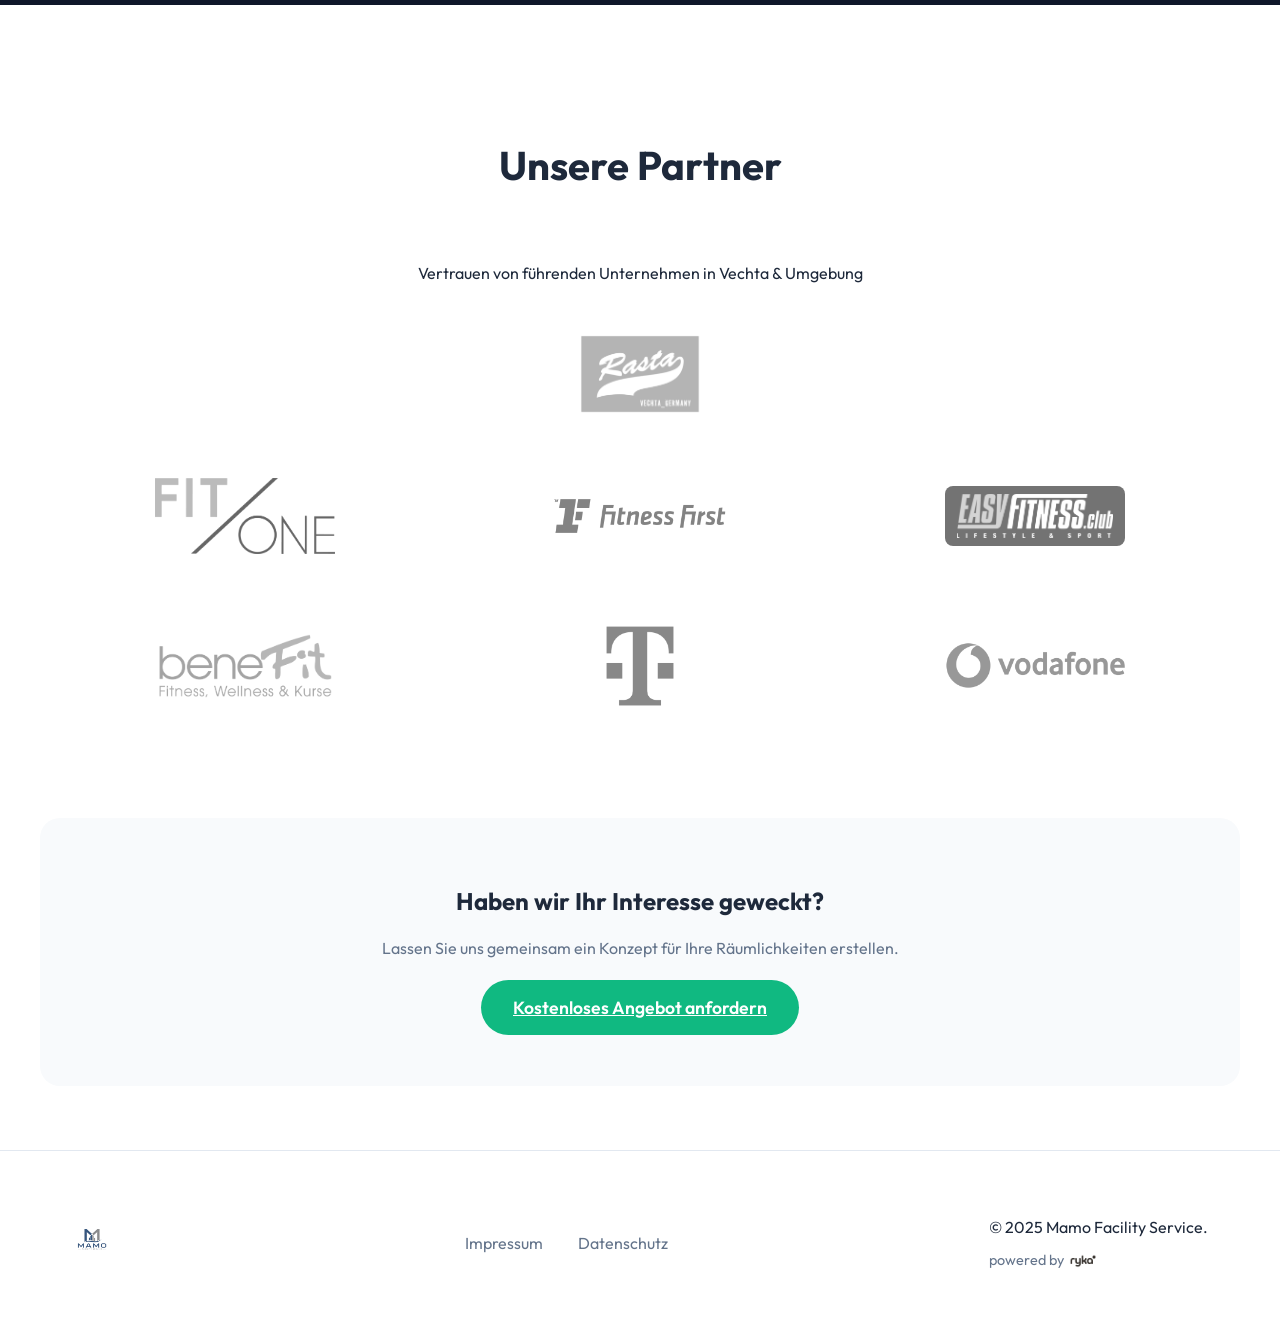
==== commit 43d49301: "Logo etwas groesser, Textabstand zwischen Mamo und Facility Service korrigiert" ====
--- a/index.html
+++ b/index.html
@@ -13,7 +13,10 @@
 <body>
     <header id="main-header">
         <nav class="container">
-            <a href="index.html" class="logo" style="text-decoration:none; color:var(--text);"><img src="assets/logoneu1.png" alt="Mamo Facility Service Logo" class="logo-img">Mamo<span> Facility Service</span></a>
+            <a href="index.html" class="logo" style="text-decoration:none; color:var(--text);">
+                <img src="assets/logoneu1.png" alt="Mamo Facility Service Logo" class="logo-img">
+                <span class="logo-text">Mamo <span>Facility Service</span></span>
+            </a>
             <button class="hamburger" id="hamburger-btn" aria-label="Menü öffnen">
                 <span></span>
                 <span></span>
--- a/style.css
+++ b/style.css
@@ -67,12 +67,12 @@
     transition: var(--transition);
 }
 
-.logo span {
+.logo-text span {
     color: var(--secondary);
 }
 
 .logo-img {
-    height: 48px;
+    height: 46px;
     width: auto;
     object-fit: contain;
     transition: var(--transition);
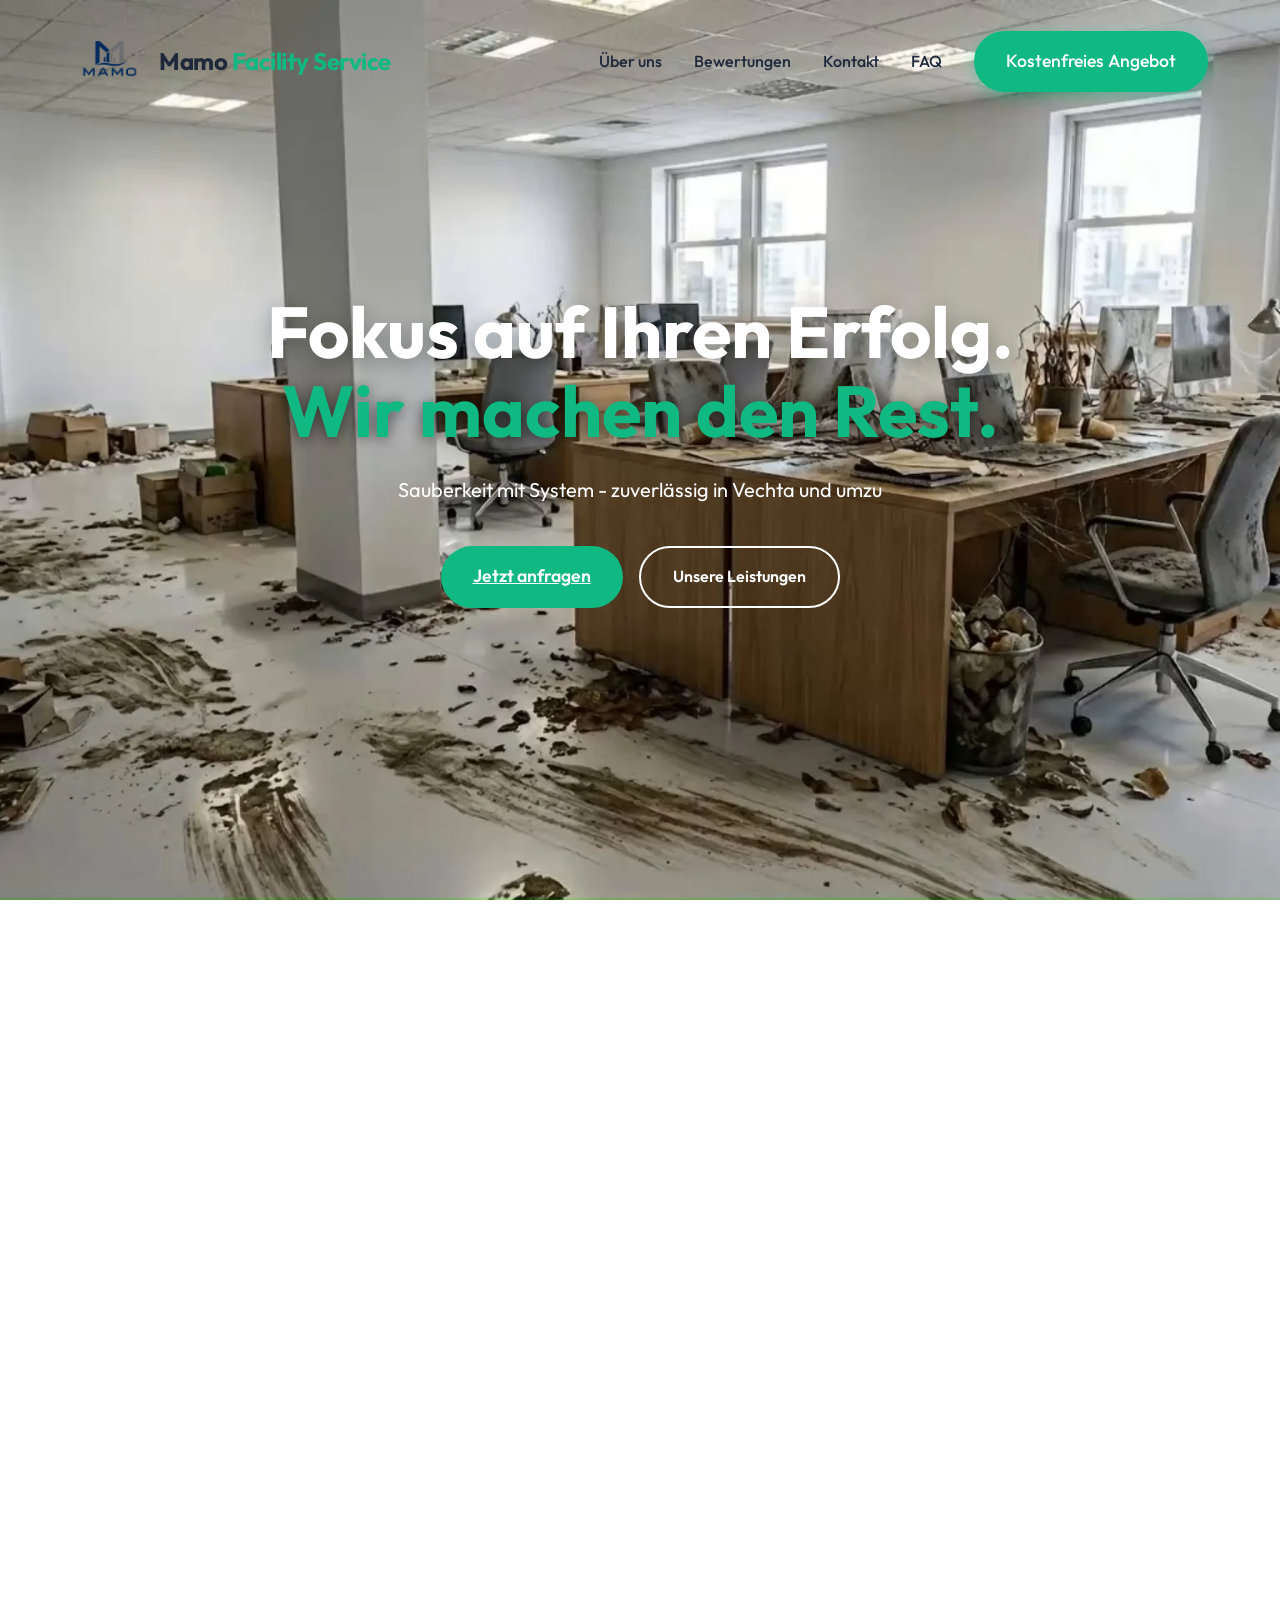
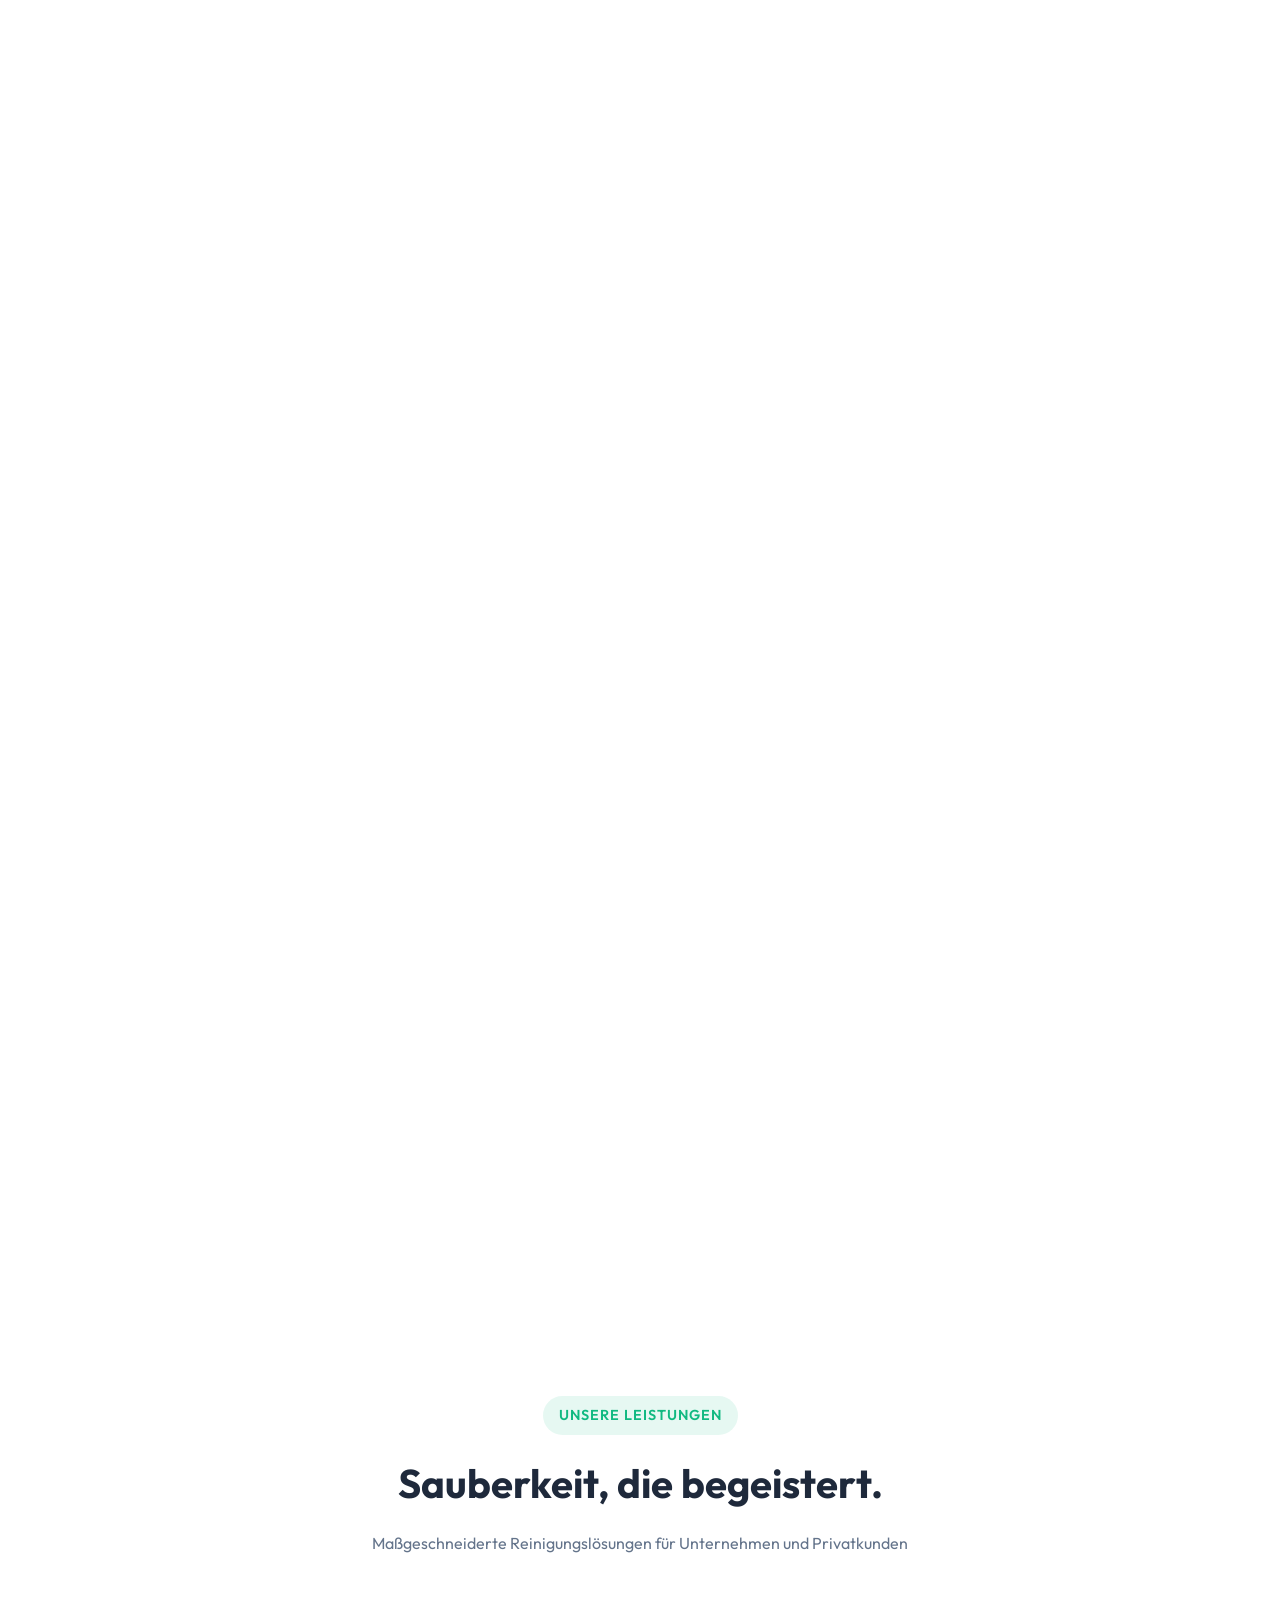
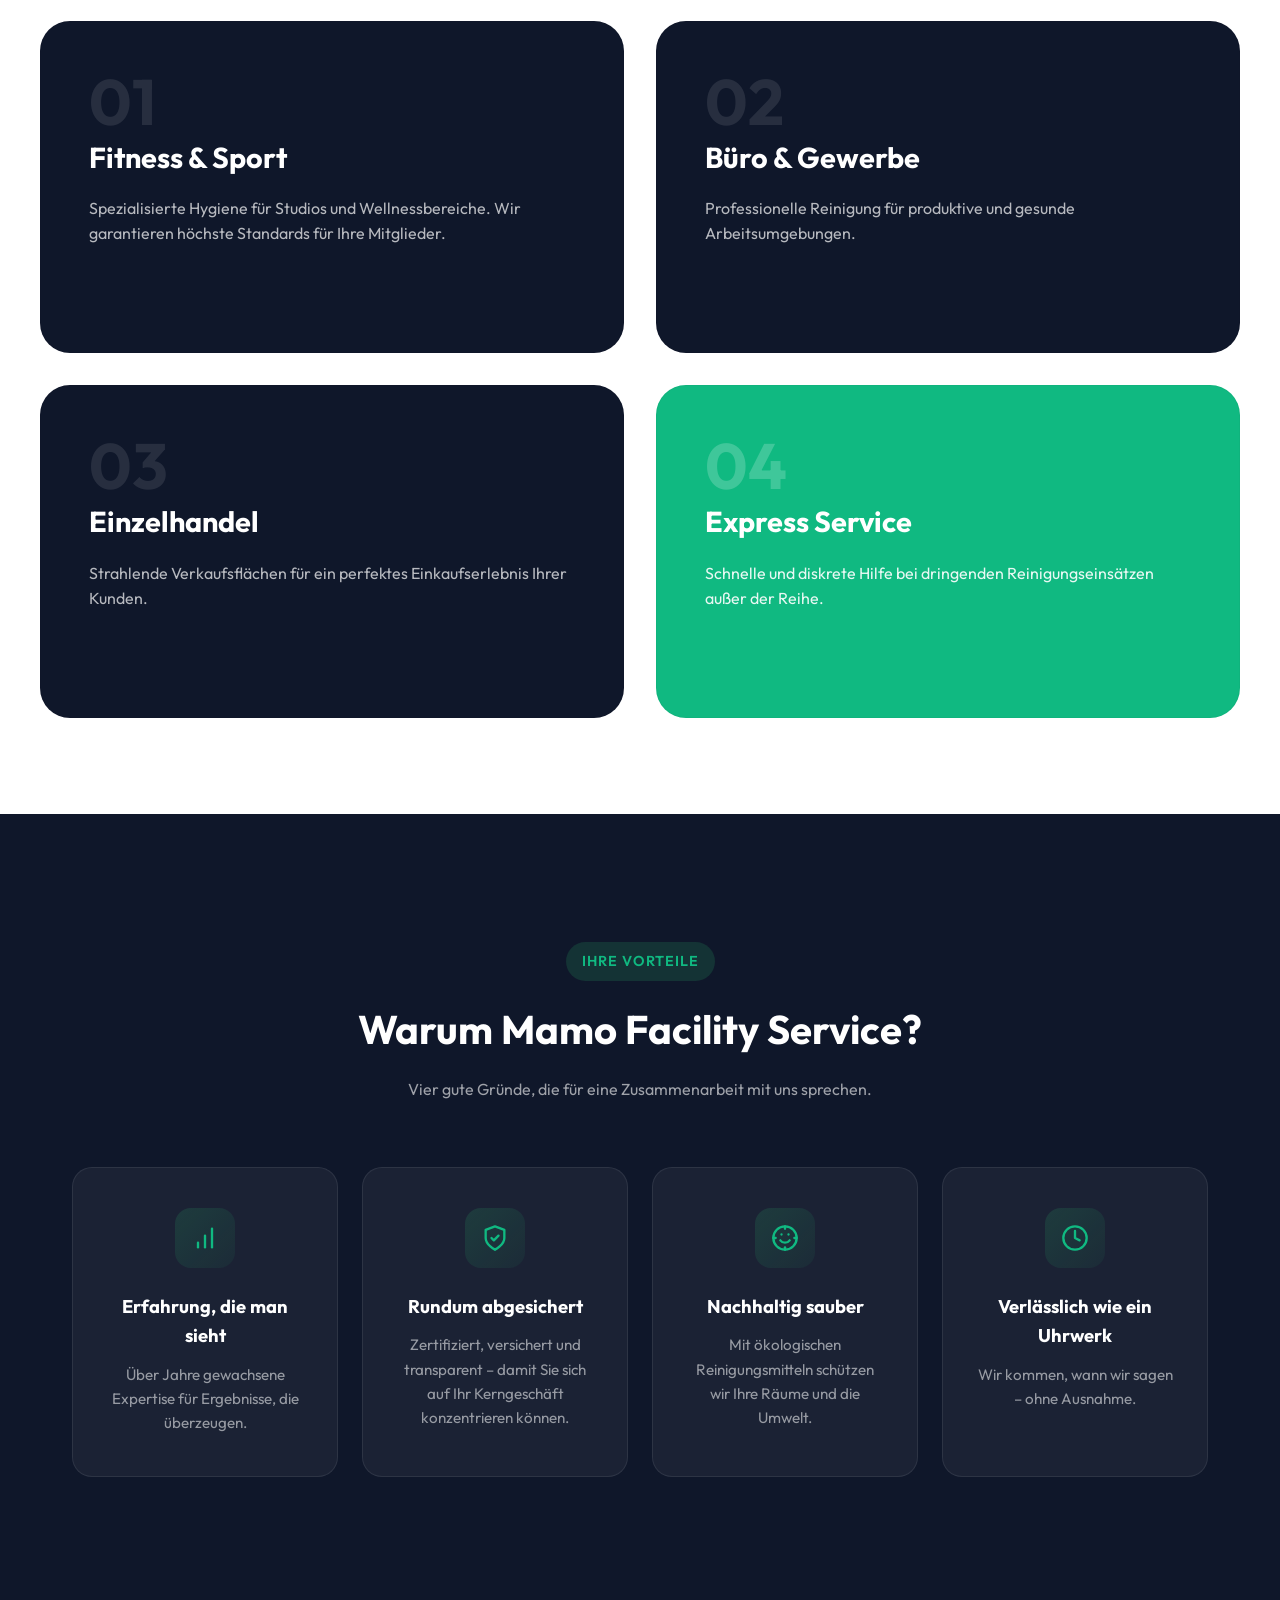
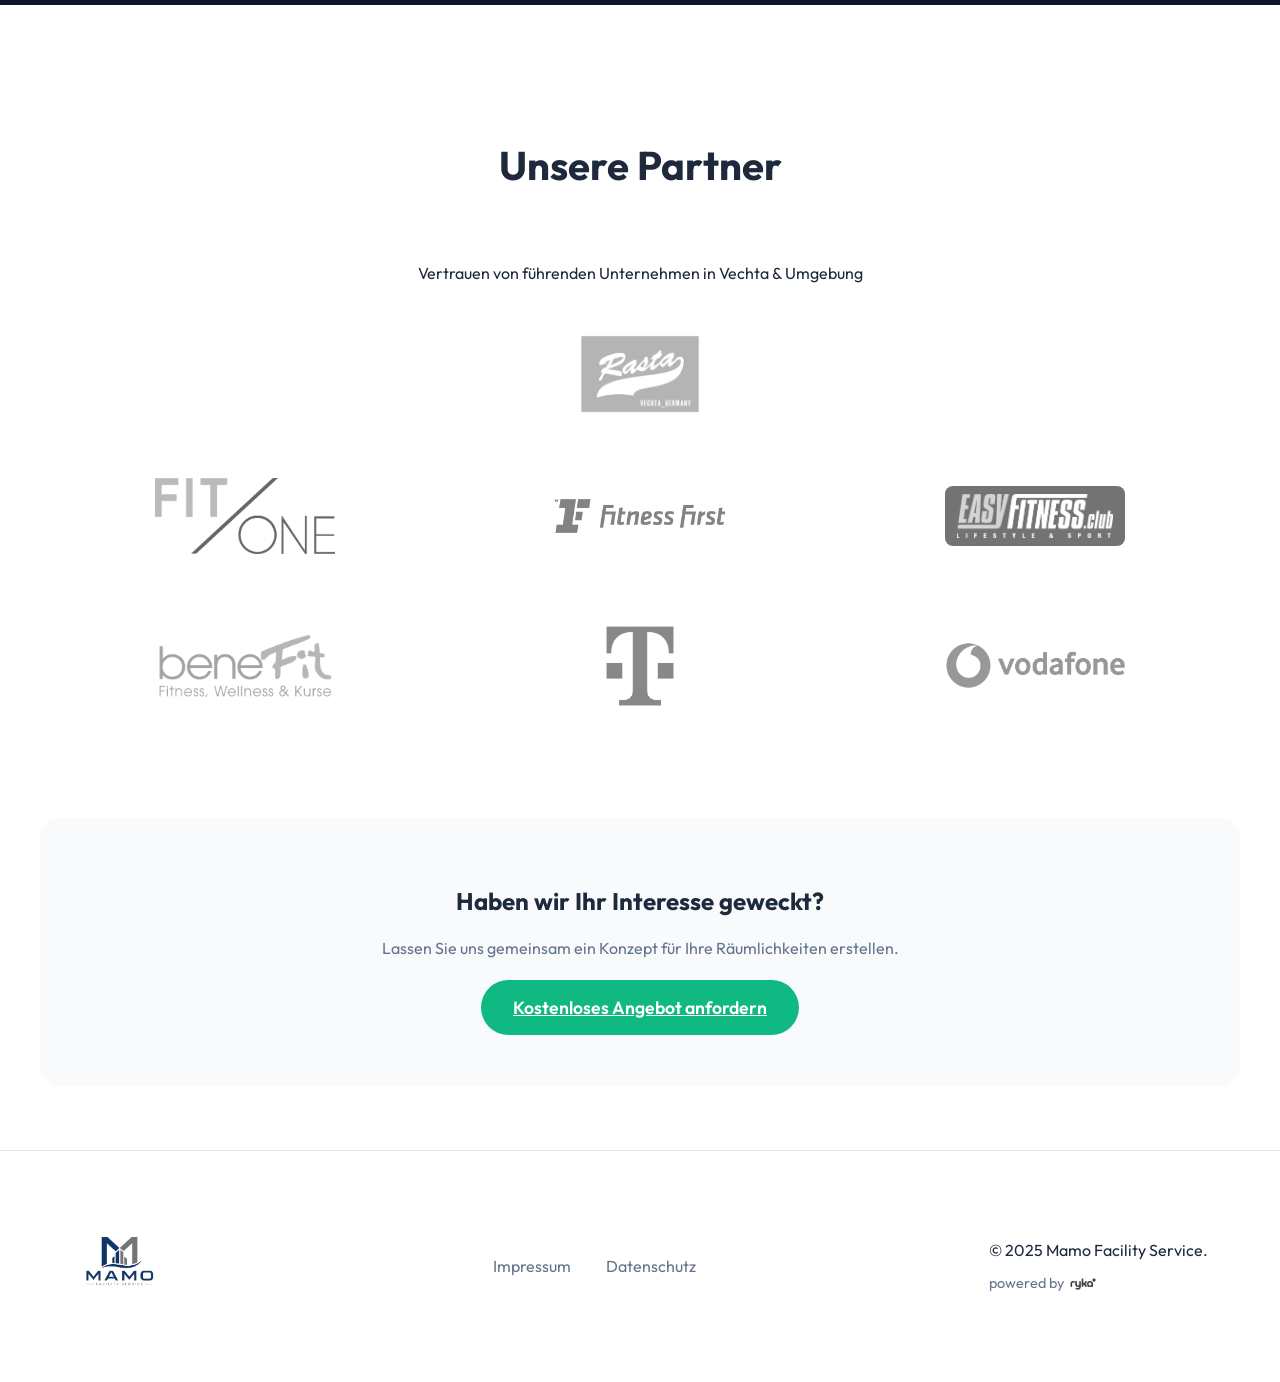
==== commit 2cadda0f: "Fix iOS Safari schwarzer Balken: dvh units, viewport-fit=cover, safe-area-insets" ====
--- a/index.html
+++ b/index.html
@@ -2,7 +2,7 @@
 <html lang="de">
 <head>
     <meta charset="UTF-8">
-    <meta name="viewport" content="width=device-width, initial-scale=1.0">
+    <meta name="viewport" content="width=device-width, initial-scale=1.0, viewport-fit=cover">
     <title>Mamo Facility Service | Premium Reinigungsservice Vechta</title>
     <meta name="description" content="Professionelle Reinigung für Fitnessstudios, Büros und Gewerbe in Vechta & Umgebung. Höchste Qualität und Zuverlässigkeit.">
     <link rel="preconnect" href="https://fonts.googleapis.com">
--- a/style.css
+++ b/style.css
@@ -18,6 +18,7 @@
 
 html {
     scroll-behavior: smooth;
+    background-color: var(--background);
 }
 
 body {
@@ -26,6 +27,8 @@
     color: var(--text);
     background-color: var(--background);
     overflow-x: hidden;
+    /* iOS safe area support */
+    padding-bottom: env(safe-area-inset-bottom);
 }
 
 .container {
@@ -72,14 +75,14 @@
 }
 
 .logo-img {
-    height: 46px;
+    height: 75px;
     width: auto;
     object-fit: contain;
     transition: var(--transition);
 }
 
 header.scrolled .logo-img {
-    height: 36px;
+    height: 55px;
 }
 
 header.scrolled .logo {
@@ -196,6 +199,7 @@
     position: sticky;
     top: 0;
     height: 100vh;
+    height: 100dvh;
     width: 100%;
     overflow: hidden;
     background: url('frames/ezgif-frame-001.webp') center center / cover no-repeat #000;
@@ -808,9 +812,9 @@
 }
 
 .footer-logo img {
-    height: 40px;
+    height: 95px;
     width: auto;
-    opacity: 0.8;
+    opacity: 0.95;
 }
 
 .footer-links a {
@@ -1054,6 +1058,7 @@
         right: -100%;
         width: 100%;
         height: 100vh;
+        height: 100dvh;
         background-color: var(--background);
         flex-direction: column;
         justify-content: center;
@@ -1213,10 +1218,10 @@
         font-size: 1.05rem;
     }
     .logo-img {
-        height: 32px;
+        height: 48px;
     }
     header.scrolled .logo-img {
-        height: 28px;
+        height: 40px;
     }
 }
 
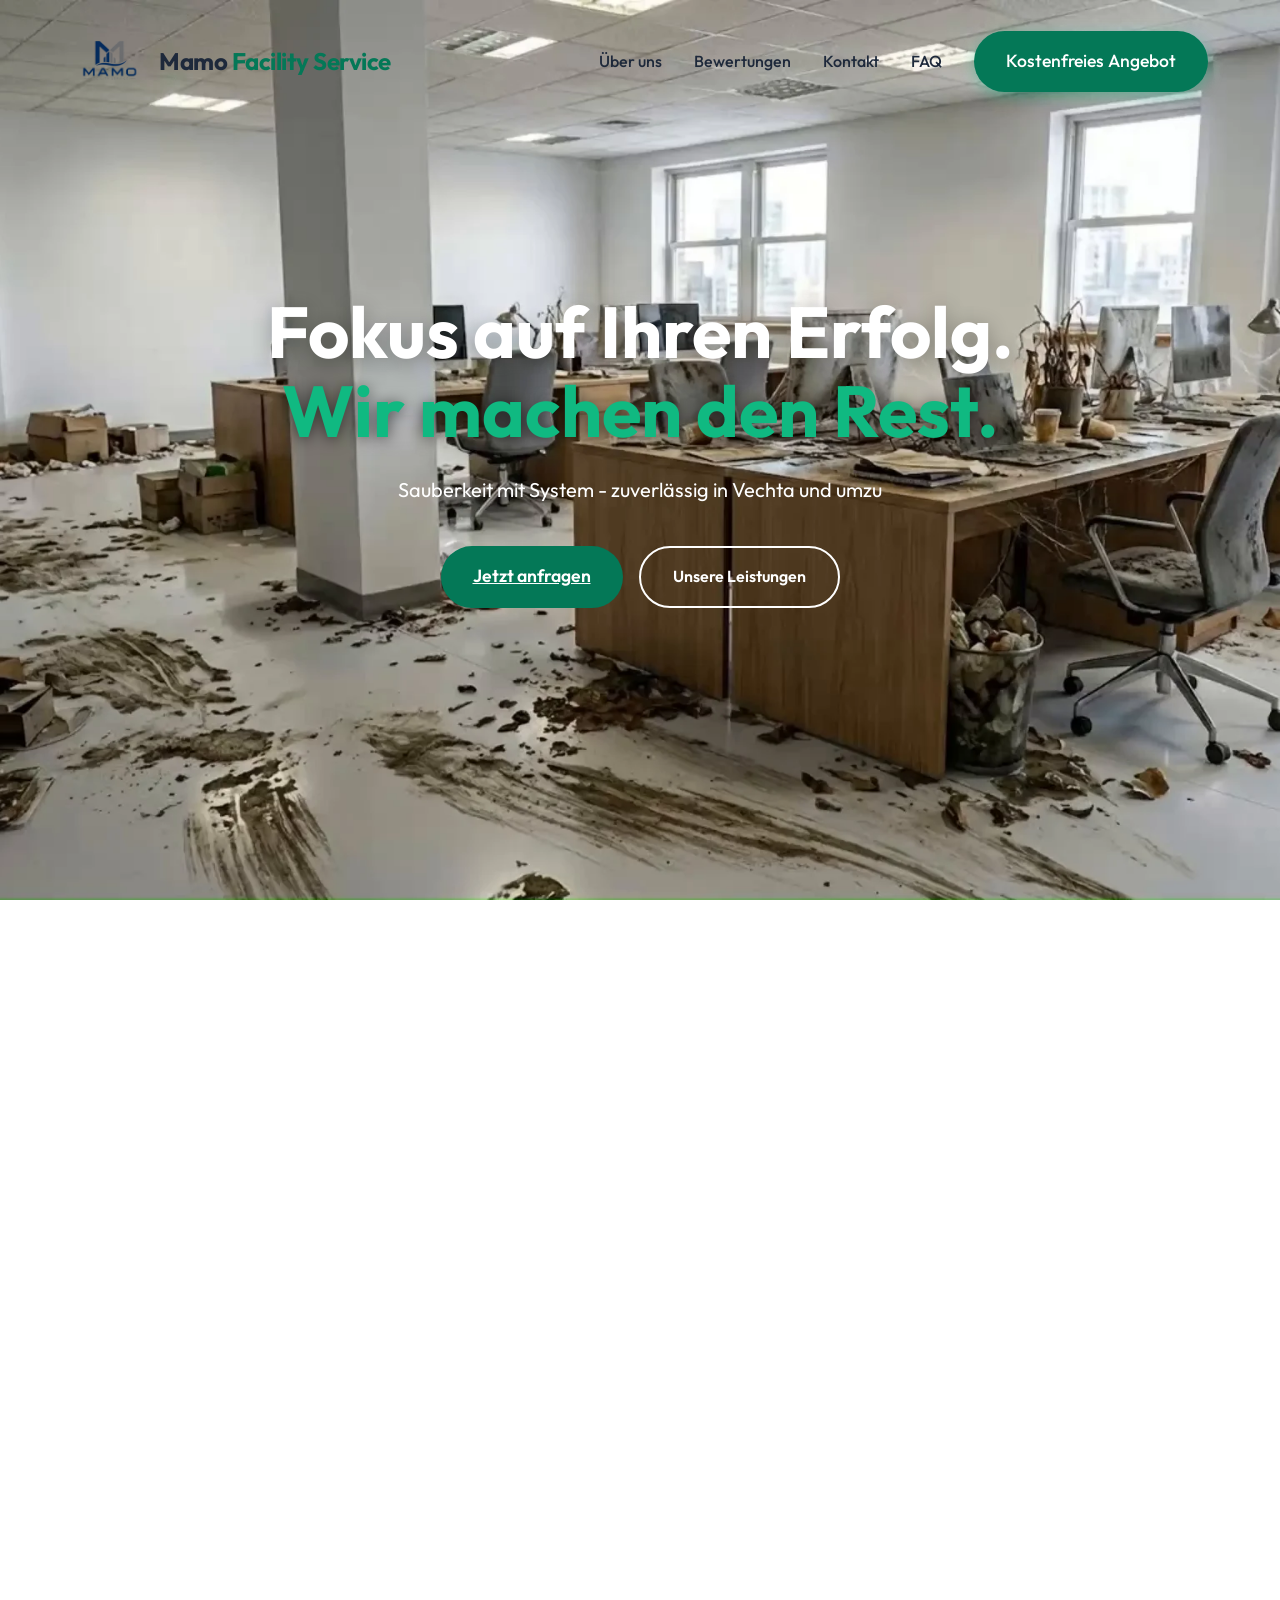
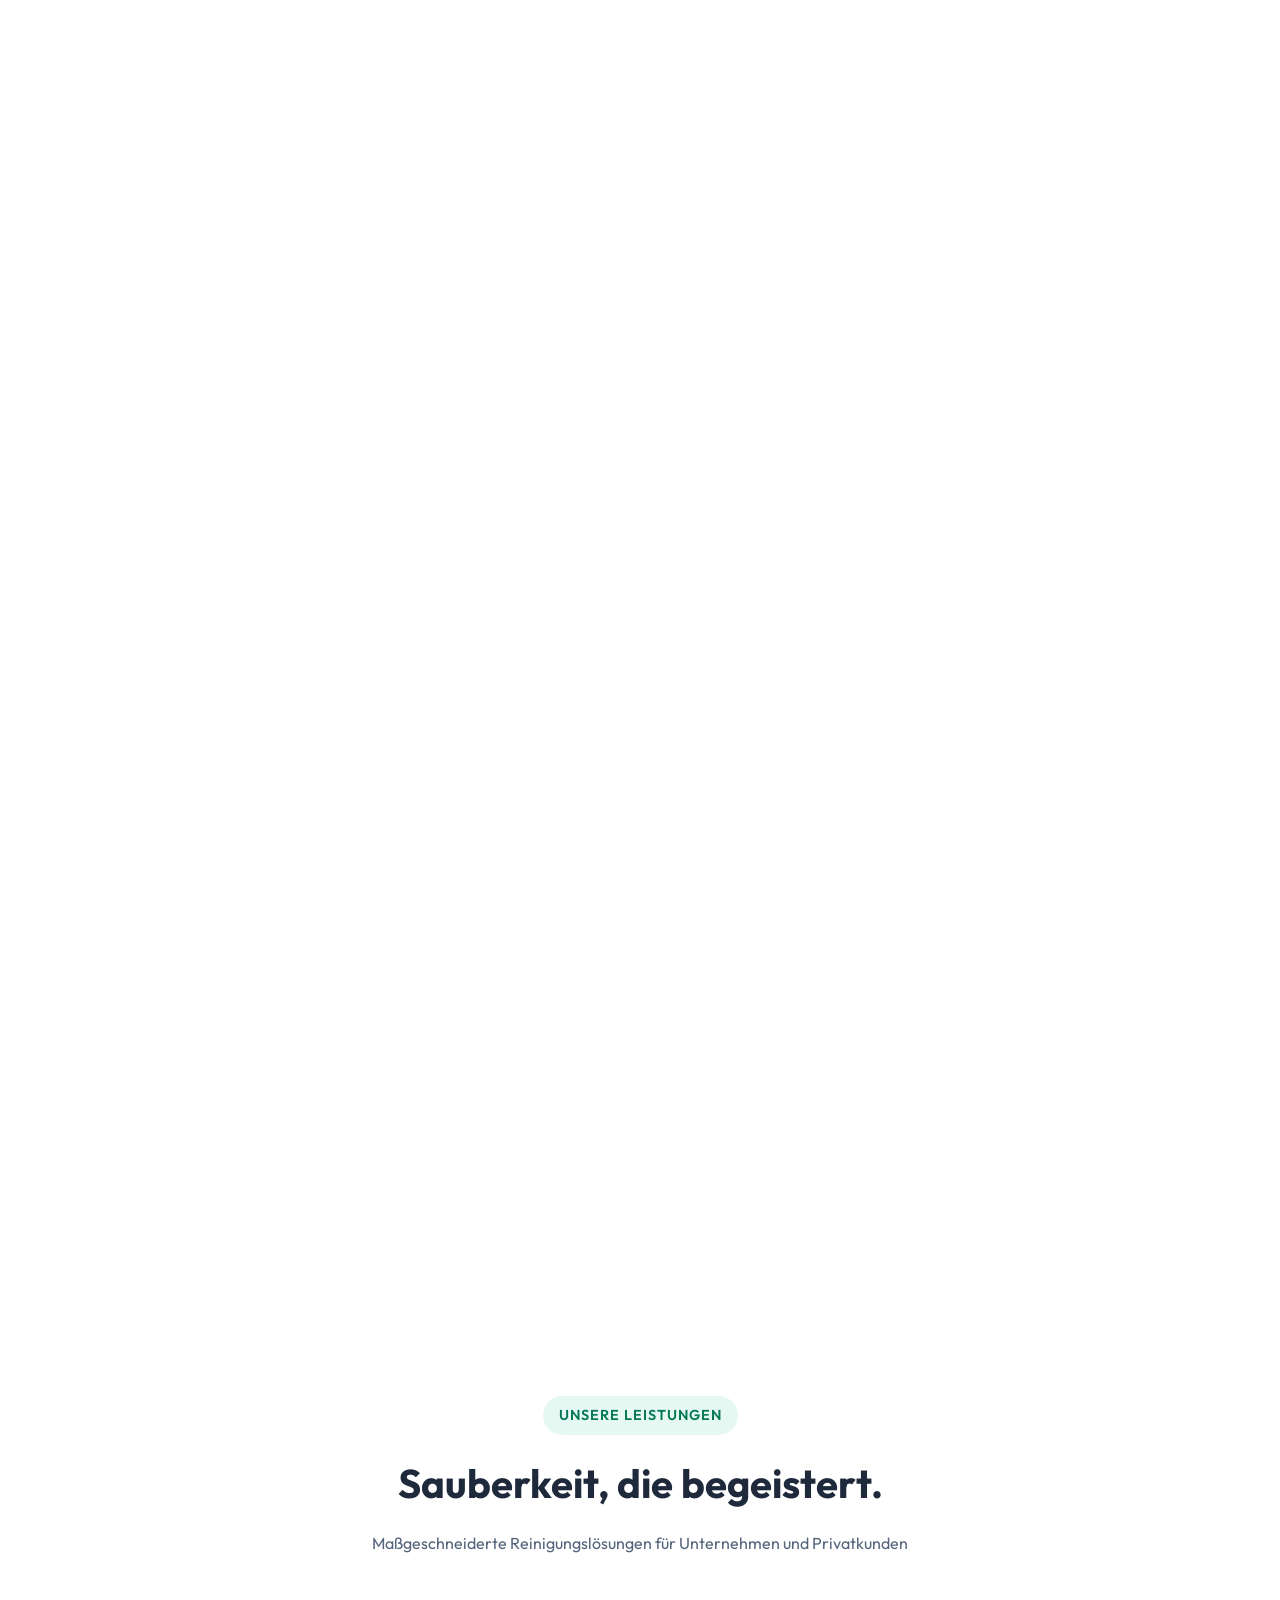
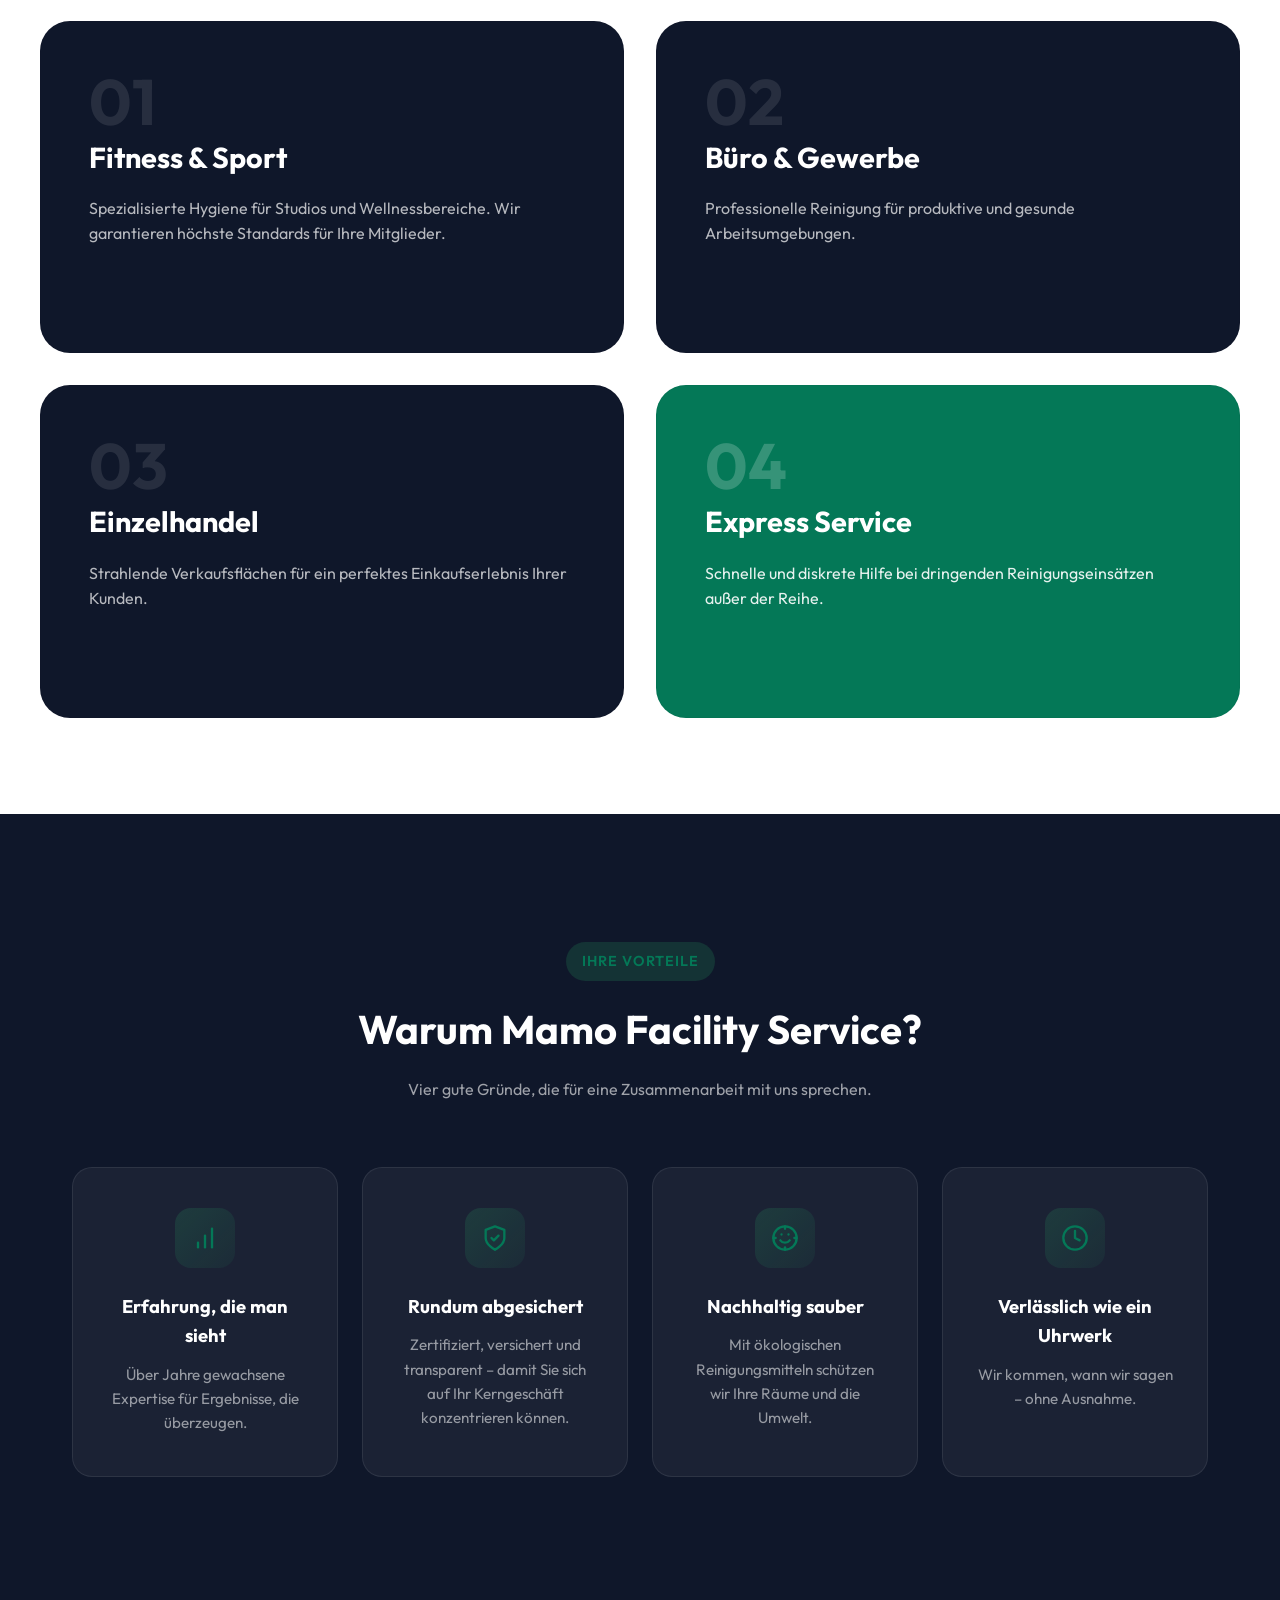
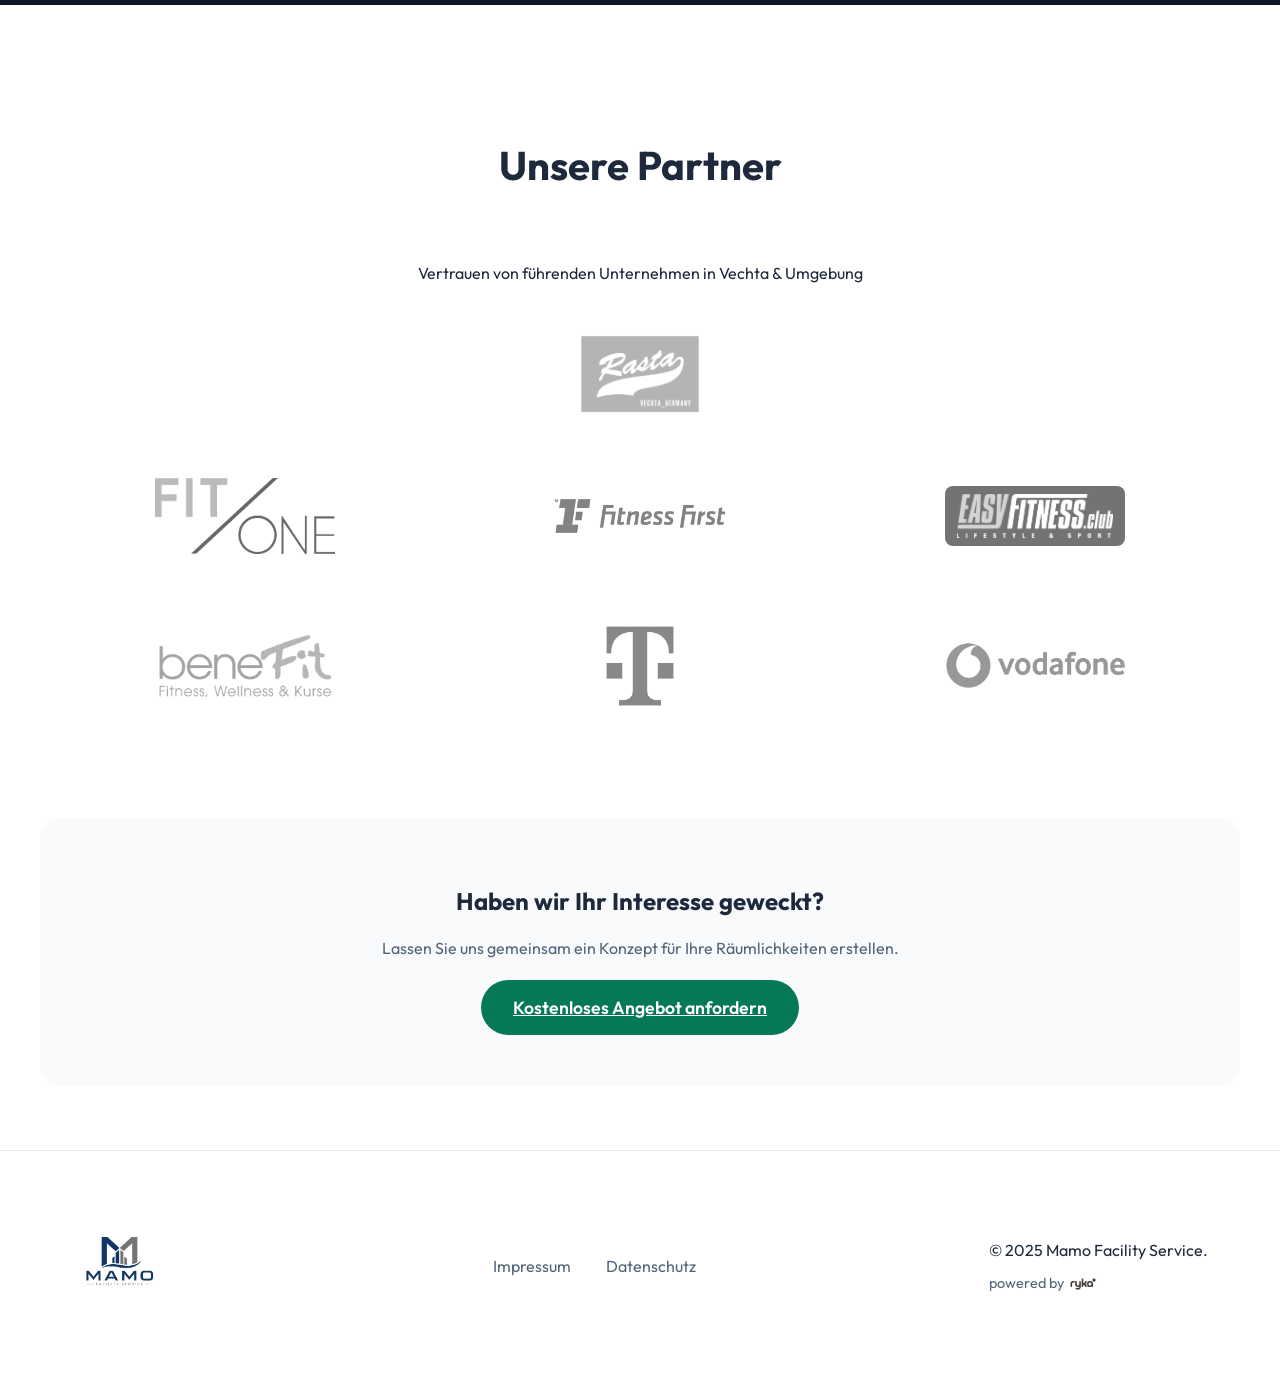
==== commit fe4d446b: "\accessibility: improve contrast ratios, add keyboard focus-visible indicator and skip links to all " ====
--- a/index.html
+++ b/index.html
@@ -1,16 +1,36 @@
-<!DOCTYPE html>
+﻿<!DOCTYPE html>
 <html lang="de">
 <head>
     <meta charset="UTF-8">
     <meta name="viewport" content="width=device-width, initial-scale=1.0, viewport-fit=cover">
-    <title>Mamo Facility Service | Premium Reinigungsservice Vechta</title>
-    <meta name="description" content="Professionelle Reinigung für Fitnessstudios, Büros und Gewerbe in Vechta & Umgebung. Höchste Qualität und Zuverlässigkeit.">
+    <meta name="theme-color" content="#ffffff">
+    <title>Mamo Facility Service - Erstklassige Reinigung für Ihr Gewerbe</title>
+    <meta name="description" content="Erstklassige Reinigung für Fitnessstudios, Büros und Gewerbe in Vechta & Umgebung. Zuverlässig, professionell und auf höchstem Niveau.">
+    <meta property="og:site_name" content="Mamo Facility Service">
+    <meta property="og:title" content="Mamo Facility Service - Erstklassige Reinigung für Ihr Gewerbe">
+    <meta property="og:type" content="website">
+    <meta property="og:url" content="https://mamo-fresh.com/">
     <link rel="preconnect" href="https://fonts.googleapis.com">
     <link rel="preconnect" href="https://fonts.gstatic.com" crossorigin>
     <link href="https://fonts.googleapis.com/css2?family=Outfit:wght@300;400;600;700&display=swap" rel="stylesheet">
     <link rel="stylesheet" href="style.css?v=1.3">
+    <script type="application/ld+json">
+    {
+      "@context": "https://schema.org",
+      "@type": "WebSite",
+      "name": "Mamo Facility Service",
+      "url": "https://mamo-fresh.com"
+    }
+    </script>
+    <link rel="icon" href="favicon.ico" type="image/x-icon">
+    <link rel="shortcut icon" href="favicon.ico" type="image/x-icon">
+    <link rel="icon" href="assets/favicon-48x48.png" sizes="48x48" type="image/png">
+    <link rel="icon" href="assets/favicon-96x96.png" sizes="96x96" type="image/png">
+    <link rel="icon" href="assets/favicon-192x192.png" sizes="192x192" type="image/png">
+    <link rel="apple-touch-icon" href="assets/favicon-192x192.png">
 </head>
 <body>
+    <a href="#main-content" class="skip-link">Zum Inhalt springen</a>
     <header id="main-header">
         <nav class="container">
             <a href="index.html" class="logo" style="text-decoration:none; color:var(--text);">
@@ -32,7 +52,7 @@
         </nav>
     </header>
 
-    <main>
+    <main id="main-content">
         <section id="hero">
             <div class="animation-container">
                 <canvas id="scroll-animation"></canvas>
--- a/style.css
+++ b/style.css
@@ -1,13 +1,44 @@
 :root {
     --primary: #0f172a;
-    --secondary: #10b981;
+    --secondary: #047857; /* Darker emerald green for WCAG AA contrast compliance */
     --accent: #3b82f6;
     --background: #ffffff;
     --surface: #f8fafc;
     --text: #1e293b;
-    --text-light: #64748b;
+    --text-light: #52637a; /* Darker slate gray for WCAG AA contrast compliance */
     --white: #ffffff;
     --transition: all 0.3s cubic-bezier(0.4, 0, 0.2, 1);
+}
+
+/* Skip Link for accessibility */
+.skip-link {
+    position: absolute;
+    top: -100px;
+    left: 1rem;
+    background: var(--primary);
+    color: var(--white) !important;
+    padding: 0.8rem 1.5rem;
+    z-index: 99999;
+    transition: top 0.2s ease;
+    text-decoration: none;
+    font-weight: 600;
+    border-bottom-left-radius: 8px;
+    border-bottom-right-radius: 8px;
+    box-shadow: 0 4px 12px rgba(0,0,0,0.15);
+}
+
+.skip-link:focus-visible {
+    top: 0;
+}
+
+/* Focus indicator for keyboard accessibility */
+a:focus-visible, 
+button:focus-visible, 
+select:focus-visible, 
+input:focus-visible, 
+textarea:focus-visible {
+    outline: 3px solid var(--accent);
+    outline-offset: 3px;
 }
 
 * {
@@ -199,10 +230,9 @@
     position: sticky;
     top: 0;
     height: 100vh;
-    height: 100dvh;
     width: 100%;
     overflow: hidden;
-    background: url('frames/ezgif-frame-001.webp') center center / cover no-repeat #000;
+    background: url('frames/ezgif-frame-001.webp') center center / cover no-repeat;
 }
 
 #scroll-animation {
@@ -498,9 +528,11 @@
 }
 
 .sub-hero h1 {
-    font-size: 3.5rem;
+    font-size: clamp(2rem, 7vw, 3.5rem);
     margin-bottom: 1rem;
     color: var(--white);
+    word-break: break-word;
+    overflow-wrap: break-word;
 }
 
 .sub-hero p {
@@ -648,6 +680,95 @@
 .stat-item .label {
     font-size: 0.9rem;
     color: var(--text-light);
+}
+
+.about-image-wrapper {
+    position: relative;
+    padding-bottom: 20px;
+    padding-right: 20px;
+}
+
+.about-image-decor {
+    position: absolute;
+    bottom: 0;
+    right: 0;
+    width: 90%;
+    height: 90%;
+    background: linear-gradient(135deg, var(--secondary), #0d9488);
+    border-radius: 24px;
+    z-index: 1;
+    opacity: 0.15;
+}
+
+.team-img {
+    position: relative;
+    z-index: 2;
+    border-radius: 24px;
+    box-shadow: 0 20px 40px rgba(0,0,0,0.1);
+    aspect-ratio: 3/2;
+    object-fit: cover;
+    width: 100%;
+}
+
+.about-image-badge {
+    position: absolute;
+    bottom: 20px;
+    left: -30px;
+    background: rgba(255, 255, 255, 0.9);
+    backdrop-filter: blur(10px);
+    border: 1px solid rgba(255, 255, 255, 0.5);
+    padding: 1rem 1.5rem;
+    border-radius: 20px;
+    display: flex;
+    align-items: center;
+    gap: 1rem;
+    box-shadow: 0 15px 30px rgba(0,0,0,0.1);
+    z-index: 3;
+    animation: float 3s ease-in-out infinite;
+}
+
+@keyframes float {
+    0%, 100% { transform: translateY(0); }
+    50% { transform: translateY(-6px); }
+}
+
+.about-image-badge .badge-icon {
+    font-size: 1.5rem;
+    background: var(--secondary);
+    color: white;
+    width: 40px;
+    height: 40px;
+    display: flex;
+    align-items: center;
+    justify-content: center;
+    border-radius: 12px;
+}
+
+.about-image-badge .badge-text {
+    display: flex;
+    flex-direction: column;
+}
+
+.about-image-badge .badge-text strong {
+    color: var(--primary);
+    font-size: 0.95rem;
+    font-weight: 700;
+    line-height: 1.2;
+}
+
+.about-image-badge .badge-text span {
+    color: var(--text-light);
+    font-size: 0.8rem;
+    line-height: 1.2;
+}
+
+.image-disclaimer {
+    font-size: 0.8rem;
+    color: var(--text-light);
+    margin-top: 1.5rem;
+    line-height: 1.4;
+    font-style: italic;
+    opacity: 0.85;
 }
 
 /* Contact Grid */
@@ -968,8 +1089,29 @@
     }
     .animation-container {
         /* First frame as CSS background = always visible immediately, zero JS dependency */
-        background: url('frames_mobil/ezgif-frame-001.webp') center center / cover no-repeat #000;
-    }
+        background: url('frames_mobil/ezgif-frame-001.webp') center center / cover no-repeat;
+    }
+    
+    /* Mobile Footer Layout */
+    .footer-content {
+        flex-direction: column;
+        gap: 2.5rem;
+        text-align: center;
+        padding: 0 1rem;
+    }
+    .footer-logo img {
+        height: 80px;
+    }
+    .footer-links {
+        display: flex;
+        justify-content: center;
+        gap: 2.5rem;
+        width: 100%;
+    }
+    .footer-links a {
+        margin-left: 0;
+    }
+    
     .creative-services-grid {
         grid-template-columns: 1fr;
     }
@@ -1204,6 +1346,22 @@
         margin: 2rem 0;
     }
 
+    .about-image-badge {
+        left: 10px;
+        bottom: -15px;
+        padding: 0.75rem 1.25rem;
+    }
+
+    .about-image-wrapper {
+        padding-bottom: 15px;
+        padding-right: 15px;
+        margin-top: 2rem;
+    }
+
+    .image-disclaimer {
+        margin-top: 2.2rem;
+    }
+
     /* Hero Logo - mobile */
     .hero-logo img {
         max-height: 70px;
